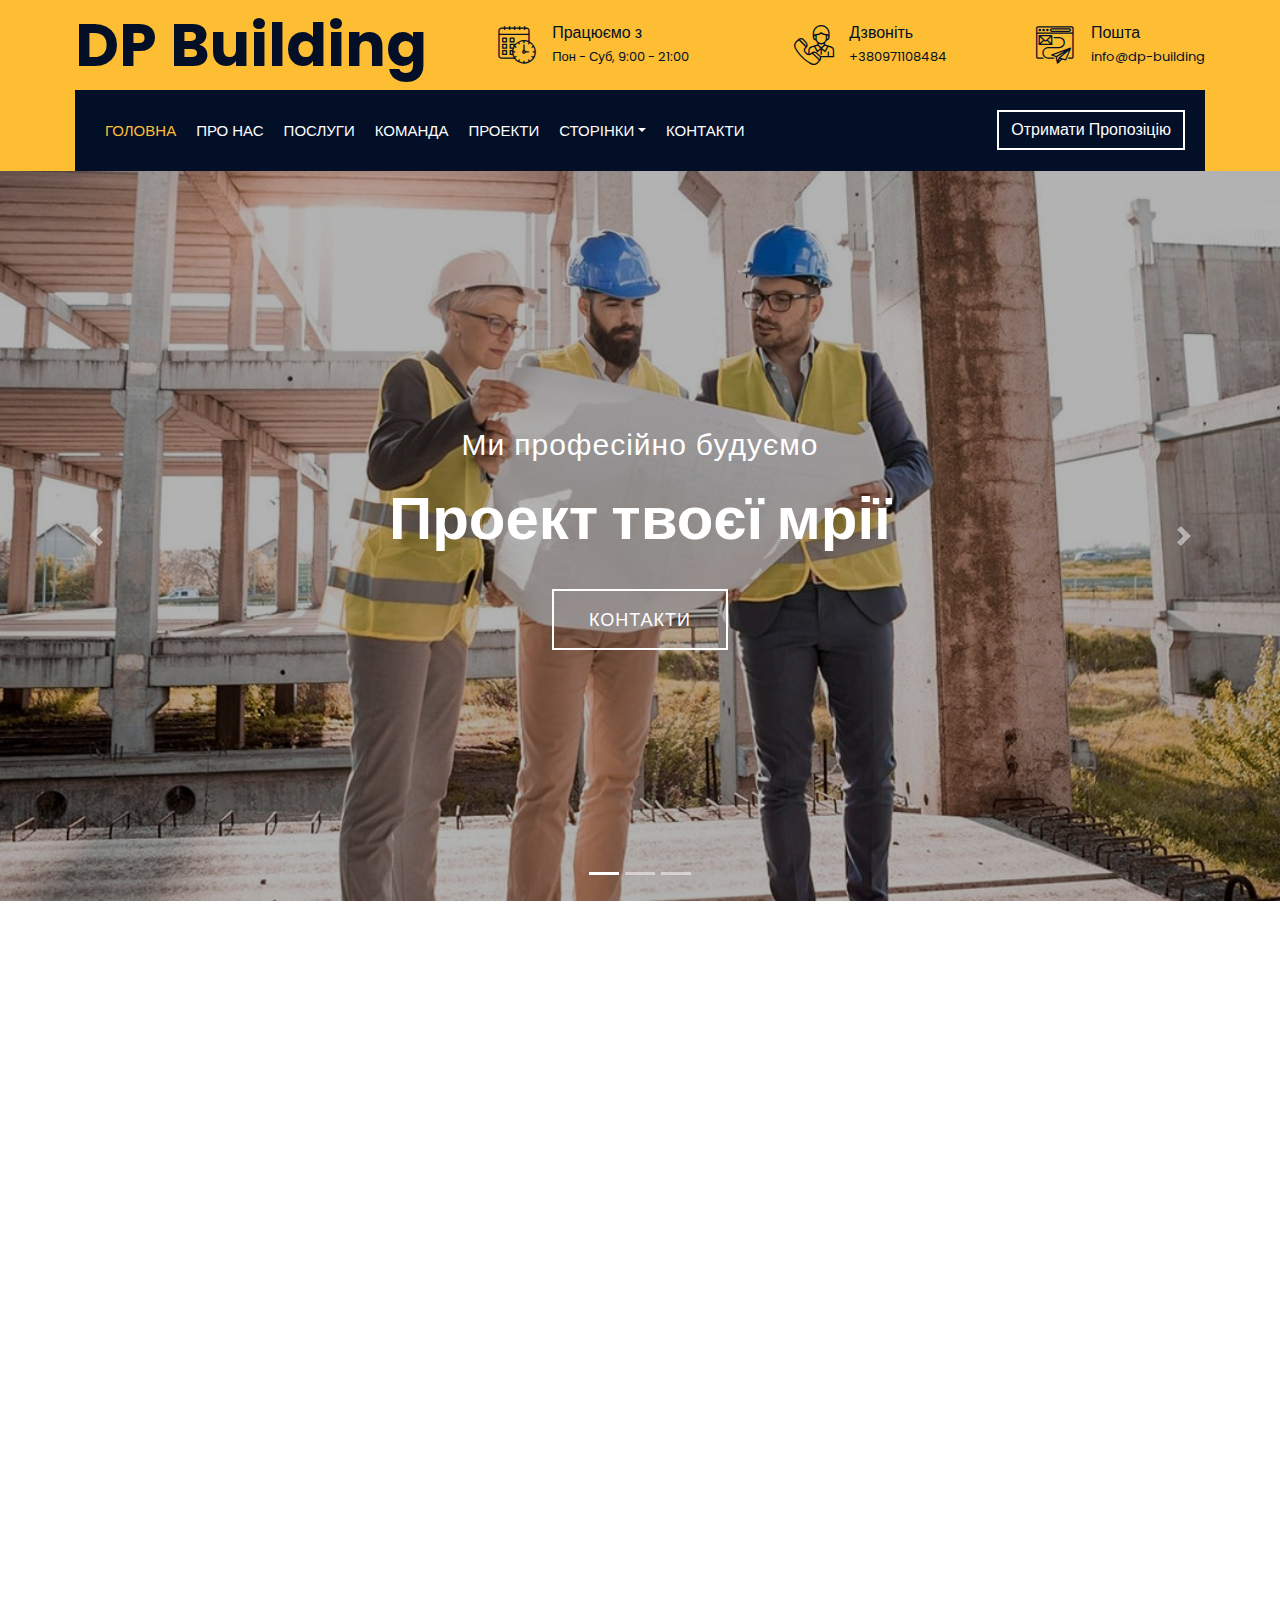
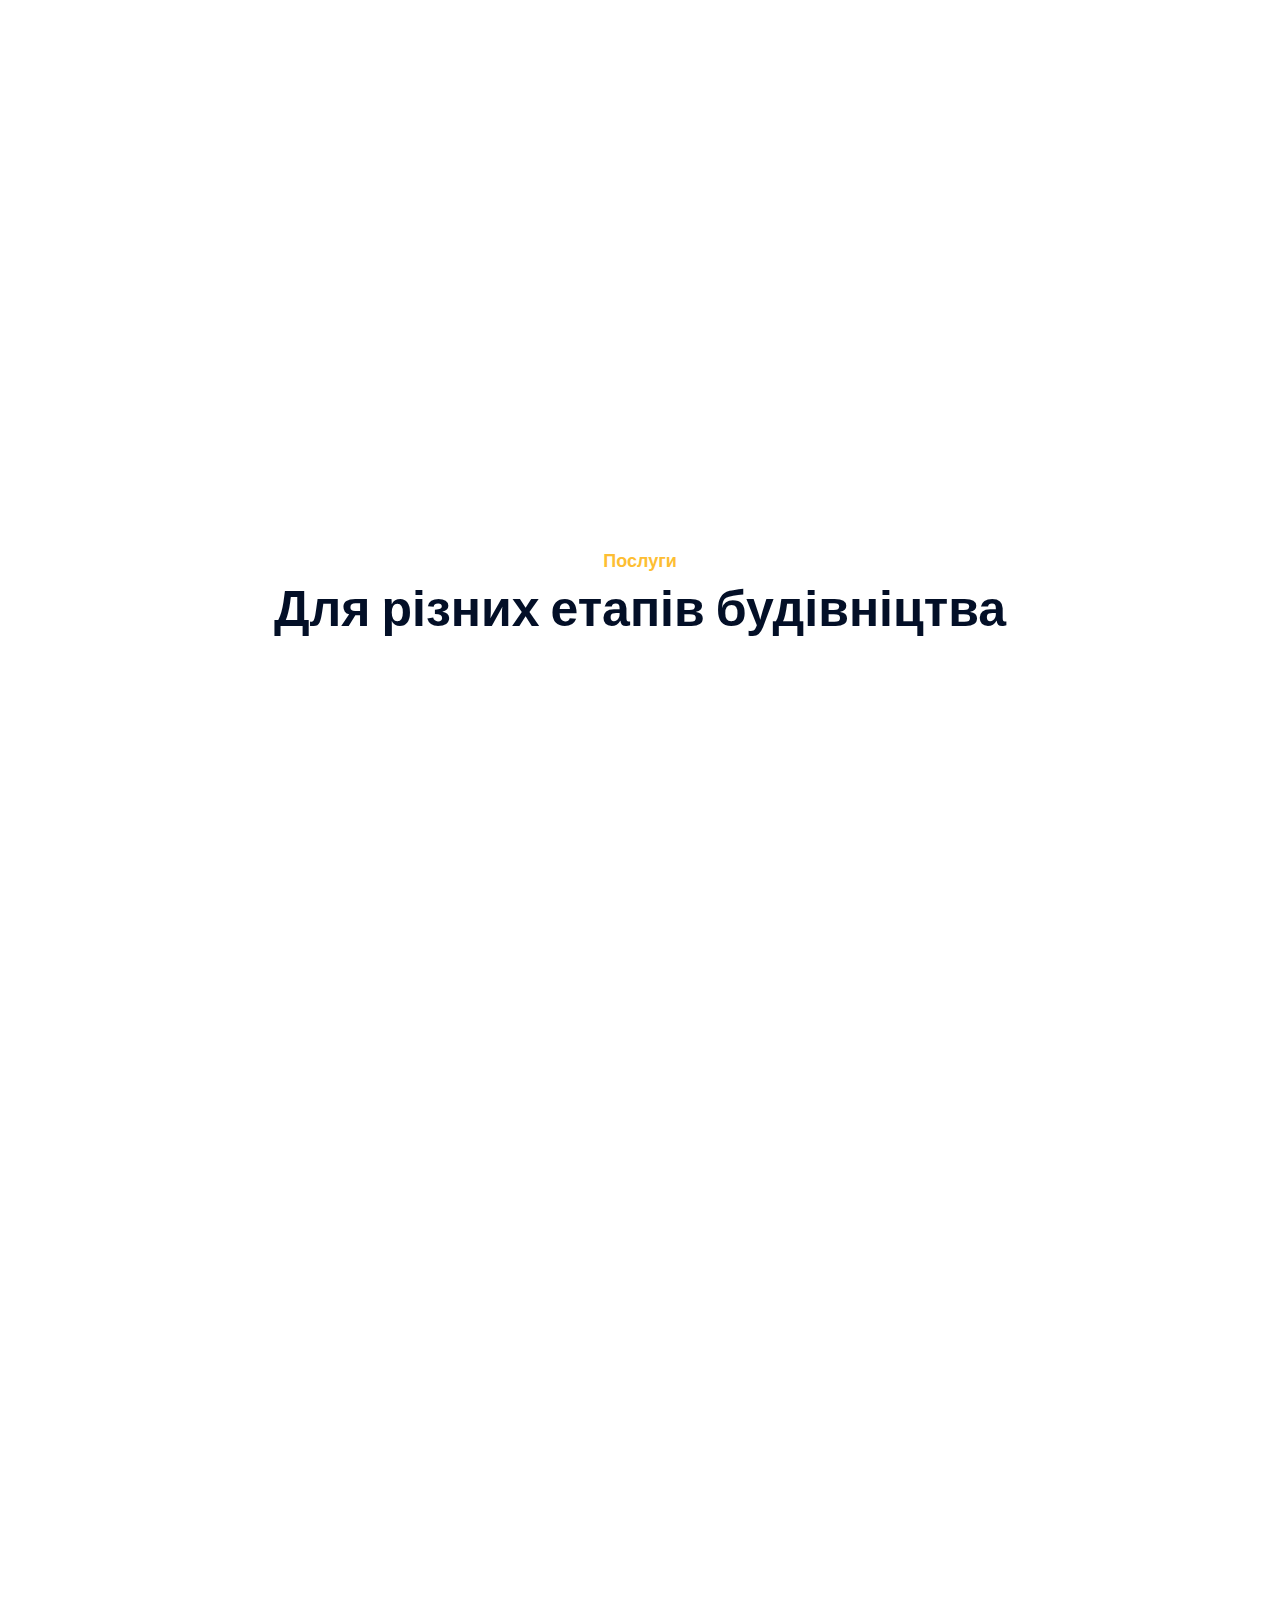
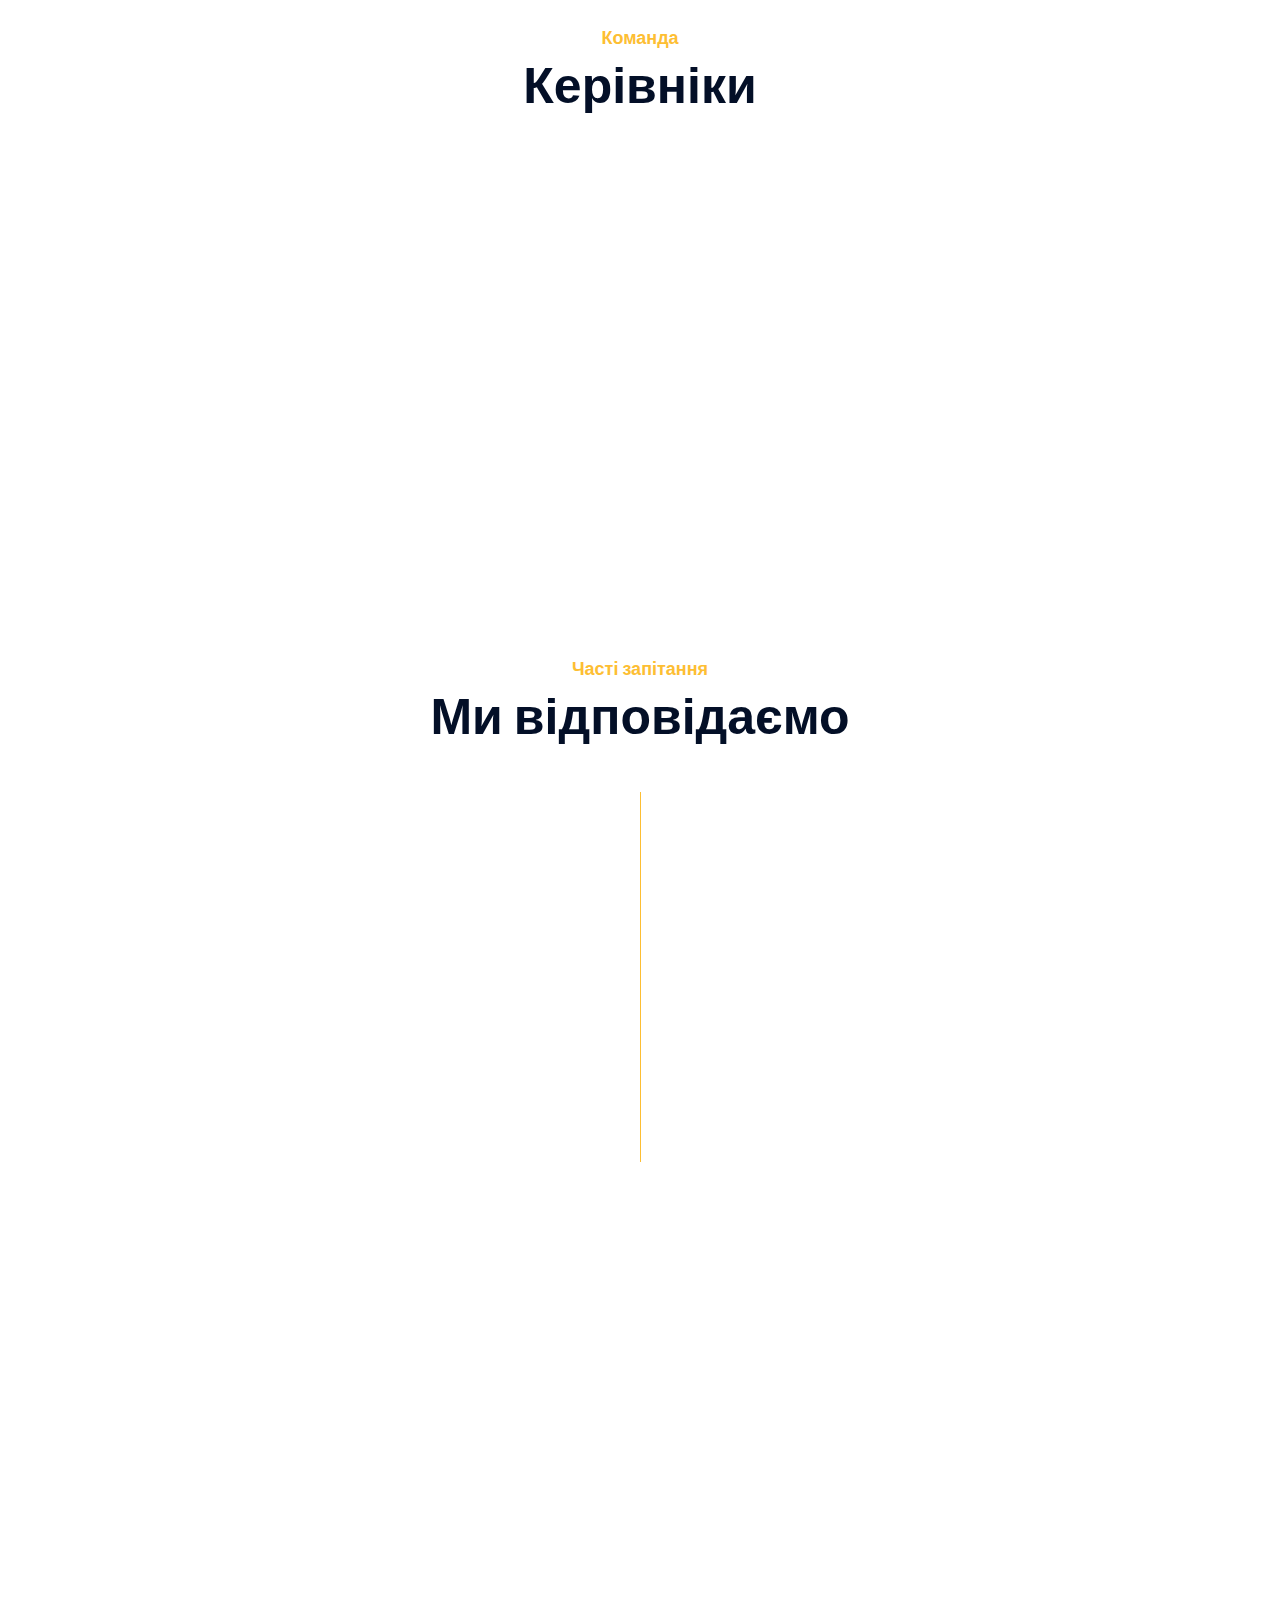
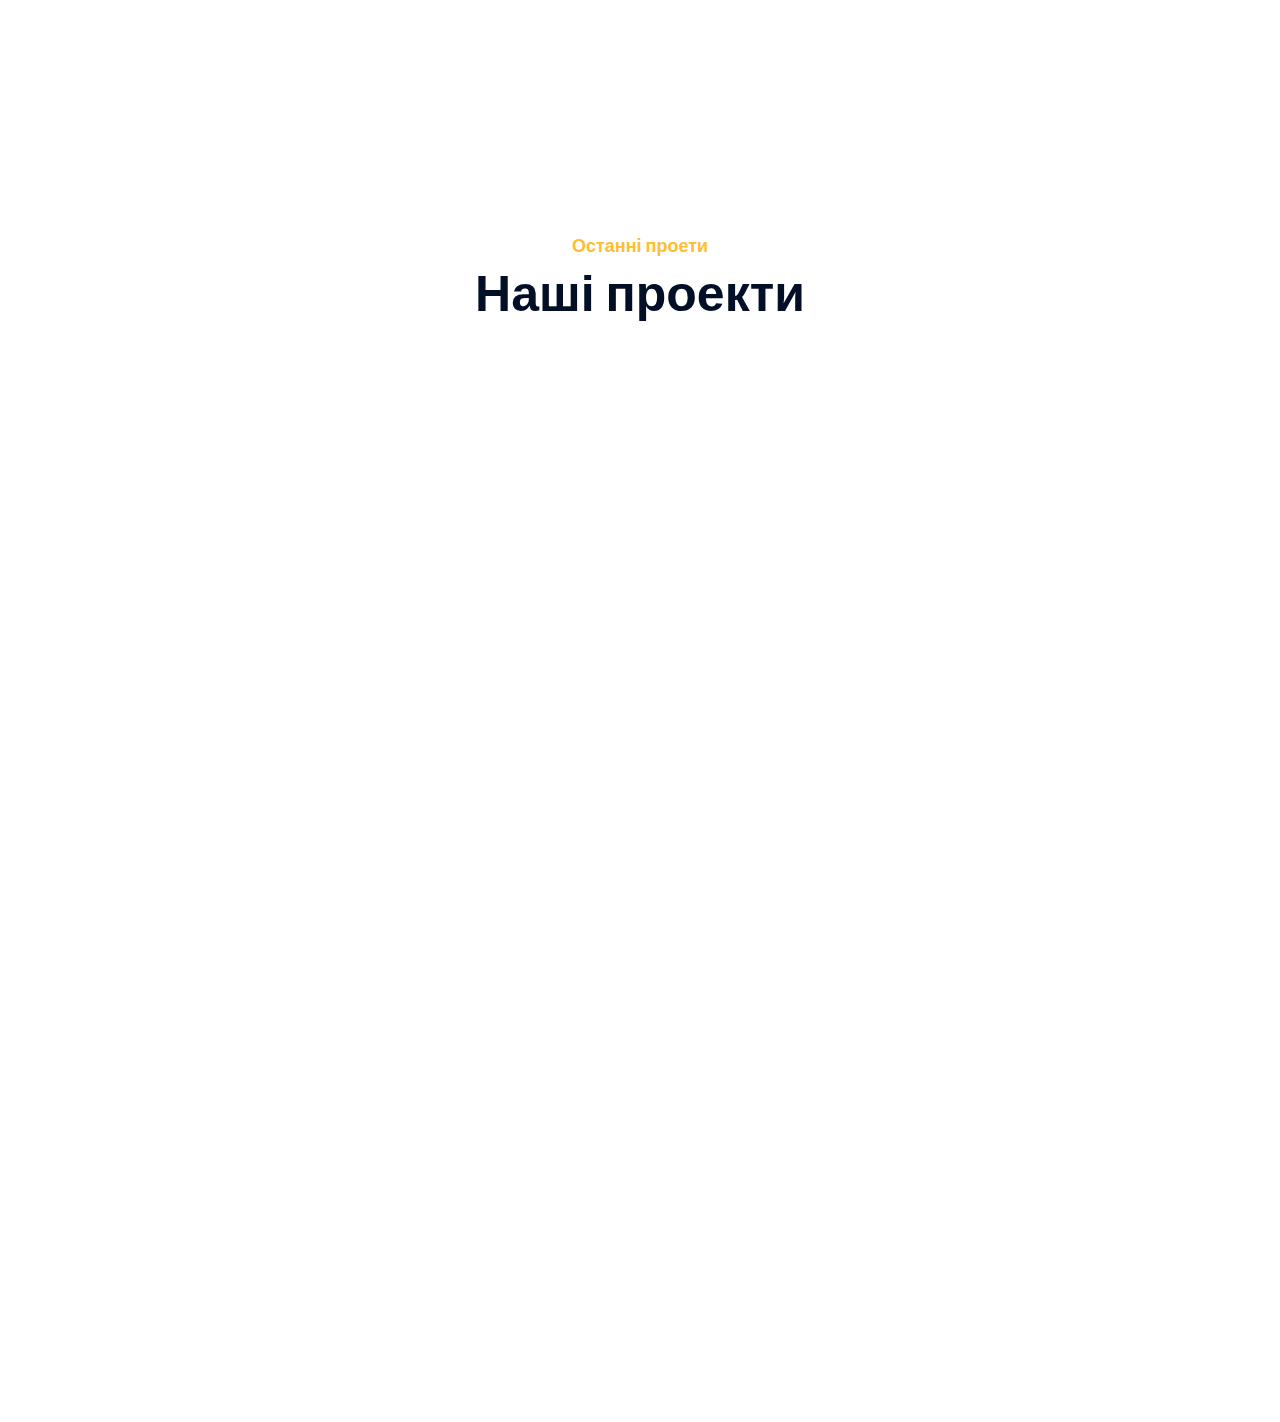
==== index.html @ b560c6d7 "Add files via upload" ====
<!DOCTYPE html>
<html lang="ru">
    <head>
        <meta charset="utf-8">
        <title>DP Building - будівельна компанія</title>
        <meta content="width=device-width, initial-scale=1.0" name="viewport">
        <meta content="Construction Company Website Template" name="keywords">
        <meta content="Construction Company Website Template" name="description">

        <!-- Favicon -->
        <link href="img/favicon.ico" rel="icon">

        <!-- Google Font -->
        <link href="https://fonts.googleapis.com/css2?family=Poppins:wght@100;200;300;400;500;600;700;800;900&display=swap" rel="stylesheet">

        <!-- CSS Libraries -->
        <link href="https://stackpath.bootstrapcdn.com/bootstrap/4.4.1/css/bootstrap.min.css" rel="stylesheet">
        <link href="https://cdnjs.cloudflare.com/ajax/libs/font-awesome/5.10.0/css/all.min.css" rel="stylesheet">
        <link href="lib/flaticon/font/flaticon.css" rel="stylesheet"> 
        <link href="lib/animate/animate.min.css" rel="stylesheet">
        <link href="lib/owlcarousel/assets/owl.carousel.min.css" rel="stylesheet">
        <link href="lib/lightbox/css/lightbox.min.css" rel="stylesheet">
        <link href="lib/slick/slick.css" rel="stylesheet">
        <link href="lib/slick/slick-theme.css" rel="stylesheet">

        <!-- Template Stylesheet -->
        <link href="css/style.css" rel="stylesheet">
    </head>

    <body>
        <div class="wrapper">
            <!-- Top Bar Start -->
            <div class="top-bar">
                <div class="container-fluid">
                    <div class="row align-items-center">
                        <div class="col-lg-4 col-md-12">
                            <div class="logo">
                                <a href="index.html">
                                    <h1>DP Building</h1>
                                    <!-- <img src="img/logo.jpg" alt="Logo"> -->
                                </a>
                            </div>
                        </div>
                        <div class="col-lg-8 col-md-7 d-none d-lg-block">
                            <div class="row">
                                <div class="col-4">
                                    <div class="top-bar-item">
                                        <div class="top-bar-icon">
                                            <i class="flaticon-calendar"></i>
                                        </div>
                                        <div class="top-bar-text">
                                            <h3>Працюємо з</h3>
                                            <p>Пон - Суб, 9:00 - 21:00</p>
                                        </div>
                                    </div>
                                </div>
                                <div class="col-4">
                                    <div class="top-bar-item">
                                        <div class="top-bar-icon">
                                            <i class="flaticon-call"></i>
                                        </div>
                                        <div class="top-bar-text">
                                            <h3>Дзвоніть</h3>
                                            <p>+380971108484</p>
                                        </div>
                                    </div>
                                </div>
                                <div class="col-4">
                                    <div class="top-bar-item">
                                        <div class="top-bar-icon">
                                            <i class="flaticon-send-mail"></i>
                                        </div>
                                        <div class="top-bar-text">
                                            <h3>Пошта</h3>
                                            <p>info@dp-building</p>
                                        </div>
                                    </div>
                                </div>
                            </div>
                        </div>
                    </div>
                </div>
            </div>
            <!-- Top Bar End -->

            <!-- Nav Bar Start -->
            <div class="nav-bar">
                <div class="container-fluid">
                    <nav class="navbar navbar-expand-lg bg-dark navbar-dark">
                        <a href="#" class="navbar-brand">MENU</a>
                        <button type="button" class="navbar-toggler" data-toggle="collapse" data-target="#navbarCollapse">
                            <span class="navbar-toggler-icon"></span>
                        </button>

                        <div class="collapse navbar-collapse justify-content-between" id="navbarCollapse">
                            <div class="navbar-nav mr-auto">
                                <a href="index.html" class="nav-item nav-link active">Головна</a>
                                <a href="about.html" class="nav-item nav-link">Про нас</a>
                                <a href="service.html" class="nav-item nav-link">Послуги</a>
                                <a href="team.html" class="nav-item nav-link">Команда</a>
                                <a href="portfolio.html" class="nav-item nav-link">Проекти</a>
                                <div class="nav-item dropdown">
                                    <a href="#" class="nav-link dropdown-toggle" data-toggle="dropdown">Сторінки</a>
                                    <div class="dropdown-menu">
                                        <a href="blog.html" class="dropdown-item">Блог Сторінка</a>
                                        <a href="single.html" class="dropdown-item">Сторінка окрема</a>
                                    </div>
                                </div>
                                <a href="contact.html" class="nav-item nav-link">Контакти</a>
                            </div>
                            <div class="ml-auto">
                                <a class="btn" href="#">Отримати Пропозіцію</a>
                            </div>
                        </div>
                    </nav>
                </div>
            </div>
            <!-- Nav Bar End -->


            <!-- Carousel Start -->
            <div id="carousel" class="carousel slide" data-ride="carousel">
                <ol class="carousel-indicators">
                    <li data-target="#carousel" data-slide-to="0" class="active"></li>
                    <li data-target="#carousel" data-slide-to="1"></li>
                    <li data-target="#carousel" data-slide-to="2"></li>
                </ol>
                <div class="carousel-inner">
                    <div class="carousel-item active">
                        <img src="img/carousel-1.jpg" alt="Carousel Image">
                        <div class="carousel-caption">
                            <p class="animated fadeInRight">Ми професійно будуємо</p>
                            <h1 class="animated fadeInLeft">Проект твоєї мрії</h1>
                            <a class="btn animated fadeInUp" href="index.html"> Контакти</a>
                        </div>
                    </div>

                    <div class="carousel-item">
                        <img src="img/carousel-2.jpg" alt="Carousel Image">
                        <div class="carousel-caption">
                            <p class="animated fadeInRight">Professional Builder</p>
                            <h1 class="animated fadeInLeft">DP Building</h1>
                            <a class="btn animated fadeInUp" href="index.html">Контакти</a>
                        </div>
                    </div>

                    <div class="carousel-item">
                        <img src="img/carousel-3.jpg" alt="Carousel Image">
                        <div class="carousel-caption">
                            <p class="animated fadeInRight">Нам довірілись</p>
                            <h1 class="animated fadeInLeft">Та живуть вже зараз</h1>
                            <a class="btn animated fadeInUp" href="index.html">Контакти</a>
                        </div>
                    </div>
                </div>

                <a class="carousel-control-prev" href="#carousel" role="button" data-slide="prev">
                    <span class="carousel-control-prev-icon" aria-hidden="true"></span>
                    <span class="sr-only">Назад</span>
                </a>
                <a class="carousel-control-next" href="#carousel" role="button" data-slide="next">
                    <span class="carousel-control-next-icon" aria-hidden="true"></span>
                    <span class="sr-only">Далі</span>
                </a>
            </div>
            <!-- Carousel End -->


            <!-- Feature Start-->
            <div class="feature wow fadeInUp" data-wow-delay="0.1s">
                <div class="container-fluid">
                    <div class="row align-items-center">
                        <div class="col-lg-4 col-md-12">
                            <div class="feature-item">
                                <div class="feature-icon">
                                    <i class="flaticon-worker"></i>
                                </div>
                                <div class="feature-text">
                                    <h3>Експерти проектують</h3>
                                    <p>Керівніки компанії мають вищу проектну освіту</p>
                                </div>
                            </div>
                        </div>
                        <div class="col-lg-4 col-md-12">
                            <div class="feature-item">
                                <div class="feature-icon">
                                    <i class="flaticon-building"></i>
                                </div>
                                <div class="feature-text">
                                    <h3>Профессіонали будують</h3>
                                    <p>Досвід будівельніків перевірений на наших власних будівніцтвах</p>
                                </div>
                            </div>
                        </div>
                        <div class="col-lg-4 col-md-12">
                            <div class="feature-item">
                                <div class="feature-icon">
                                    <i class="flaticon-call"></i>
                                </div>
                                <div class="feature-text">
                                    <h3>Ми маємо що показати</h3>
                                    <p>Ви можете на реальних проектах перевірити нашу роботу</p>
                                </div>
                            </div>
                        </div>
                    </div>
                </div>
            </div>
            <!-- Feature End-->


            <!-- About Start -->
            <div class="about wow fadeInUp" data-wow-delay="0.1s">
                <div class="container">
                    <div class="row align-items-center">
                        <div class="col-lg-5 col-md-6">
                            <div class="about-img">
                                <img src="img/about.jpg" alt="Image">
                            </div>
                        </div>
                        <div class="col-lg-7 col-md-6">
                            <div class="section-header text-left">
                                <p>DP Building</p>
                                <h2>10 років досвіду</h2>
                            </div>
                            <div class="about-text">
                                <p>
                                    Спочатку ми починали працювати проектантами при будівельних компаніях, але з часом ми змогли більше
                                </p>
                                <p>
                                   Ми вийшлі на рівень повного циклу в будивництві та оптимизували вартість квадратного метру в будівництві
                                </p>
                                <a class="btn" href="">Детальніше</a>
                            </div>
                        </div>
                    </div>
                </div>
            </div>
            <!-- About End -->


            <!-- Fact Start -->
            <div class="fact">
                <div class="container-fluid">
                    <div class="row counters">
                        <div class="col-md-6 fact-left wow slideInLeft">
                            <div class="row">
                                <div class="col-6">
                                    <div class="fact-icon">
                                        <i class="flaticon-worker"></i>
                                    </div>
                                    <div class="fact-text">
                                        <h2 data-toggle="counter-up">45</h2>
                                        <p>Експертів будівніцтва</p>
                                    </div>
                                </div>
                                <div class="col-6">
                                    <div class="fact-icon">
                                        <i class="flaticon-building"></i>
                                    </div>
                                    <div class="fact-text">
                                        <h2 data-toggle="counter-up">485</h2>
                                        <p>Клієнтів</p>
                                    </div>
                                </div>
                            </div>
                        </div>
                        <div class="col-md-6 fact-right wow slideInRight">
                            <div class="row">
                                <div class="col-6">
                                    <div class="fact-icon">
                                        <i class="flaticon-address"></i>
                                    </div>
                                    <div class="fact-text">
                                        <h2 data-toggle="counter-up">12</h2>
                                        <p>Закінчених проектів</p>
                                    </div>
                                </div>
                                <div class="col-6">
                                    <div class="fact-icon">
                                        <i class="flaticon-crane"></i>
                                    </div>
                                    <div class="fact-text">
                                        <h2 data-toggle="counter-up">3</h2>
                                        <p>Проекти в роботі</p>
                                    </div>
                                </div>
                            </div>
                        </div>
                    </div>
                </div>
            </div>
            <!-- Fact End -->


            <!-- Service Start -->
            <div class="service">
                <div class="container">
                    <div class="section-header text-center">
                        <p>Послуги</p>
                        <h2>Для різних етапів будівніцтва</h2>
                    </div>
                    <div class="row">
                        <div class="col-lg-4 col-md-6 wow fadeInUp" data-wow-delay="0.1s">
                            <div class="service-item">
                                <div class="service-img">
                                    <img src="img/service-1.jpg" alt="Image">
                                    <div class="service-overlay">
                                        <p>
                                            Краткий опіс послуги Краткий опіс послуги Краткий опіс послуги Краткий опіс послуги Краткий опіс послуги  Краткий опіс послуги 
                                        </p>
                                    </div>
                                </div>
                                <div class="service-text">
                                    <h3>Послуга 1</h3>
                                    <a class="btn" href="img/service-1.jpg" data-lightbox="service">+</a>
                                </div>
                            </div>
                        </div>
                        <div class="col-lg-4 col-md-6 wow fadeInUp" data-wow-delay="0.2s">
                            <div class="service-item">
                                <div class="service-img">
                                    <img src="img/service-2.jpg" alt="Image">
                                    <div class="service-overlay">
                                        <p>
                                            Краткий опіс послуги Краткий опіс послуги Краткий опіс послуги Краткий опіс послуги Краткий опіс послуги  Краткий опіс послуги 
                                        </p>
                                    </div>
                                </div>
                                <div class="service-text">
                                    <h3>Послуга 2</h3>
                                    <a class="btn" href="img/service-2.jpg" data-lightbox="service">+</a>
                                </div>
                            </div>
                        </div>
                        <div class="col-lg-4 col-md-6 wow fadeInUp" data-wow-delay="0.3s">
                            <div class="service-item">
                                <div class="service-img">
                                    <img src="img/service-3.jpg" alt="Image">
                                    <div class="service-overlay">
                                        <p>
                                            Краткий опіс послуги Краткий опіс послуги Краткий опіс послуги Краткий опіс послуги Краткий опіс послуги  Краткий опіс послуги 
                                        </p>
                                    </div>
                                </div>
                                <div class="service-text">
                                    <h3>Послуга 3</h3>
                                    <a class="btn" href="img/service-3.jpg" data-lightbox="service">+</a>
                                </div>
                            </div>
                        </div>
                        <div class="col-lg-4 col-md-6 wow fadeInUp" data-wow-delay="0.4s">
                            <div class="service-item">
                                <div class="service-img">
                                    <img src="img/service-4.jpg" alt="Image">
                                    <div class="service-overlay">
                                        <p>
                                            Краткий опіс послуги Краткий опіс послуги Краткий опіс послуги Краткий опіс послуги Краткий опіс послуги  Краткий опіс послуги 
                                        </p>
                                    </div>
                                </div>
                                <div class="service-text">
                                    <h3>Псолуга Н</h3>
                                    <a class="btn" href="img/service-4.jpg" data-lightbox="service">+</a>
                                </div>
                            </div>
                        </div>
                        <div class="col-lg-4 col-md-6 wow fadeInUp" data-wow-delay="0.5s">
                            <div class="service-item">
                                <div class="service-img">
                                    <img src="img/service-5.jpg" alt="Image">
                                    <div class="service-overlay">
                                        <p>
                                            Краткий опіс послуги Краткий опіс послуги Краткий опіс послуги Краткий опіс послуги Краткий опіс послуги  Краткий опіс послуги 
                                        </p>
                                    </div>
                                </div>
                                <div class="service-text">
                                    <h3>Послуга піе</h3>
                                    <a class="btn" href="img/service-5.jpg" data-lightbox="service">+</a>
                                </div>
                            </div>
                        </div>
                        <div class="col-lg-4 col-md-6 wow fadeInUp" data-wow-delay="0.6s">
                            <div class="service-item">
                                <div class="service-img">
                                    <img src="img/service-6.jpg" alt="Image">
                                    <div class="service-overlay">
                                        <p>
                                            Краткий опіс послуги Краткий опіс послуги Краткий опіс послуги Краткий опіс послуги Краткий опіс послуги  Краткий опіс послуги 
                                        </p>
                                    </div>
                                </div>
                                <div class="service-text">
                                    <h3>Послуга меме</h3>
                                    <a class="btn" href="img/service-6.jpg" data-lightbox="service">+</a>
                                </div>
                            </div>
                        </div>
                    </div>
                </div>
            </div>
            <!-- Service End -->


            <!-- Video Start
            <div class="video wow fadeIn" data-wow-delay="0.1s">
                <div class="container">
                    <button type="button" class="btn-play" data-toggle="modal" data-src="https://www.youtube.com/embed/DWRcNpR6Kdc" data-target="#videoModal">
                        <span></span>
                    </button>
                </div>
            </div>
            
            <div class="modal fade" id="videoModal" tabindex="-1" role="dialog" aria-labelledby="exampleModalLabel" aria-hidden="true">
                <div class="modal-dialog" role="document">
                    <div class="modal-content">
                        <div class="modal-body">
                            <button type="button" class="close" data-dismiss="modal" aria-label="Close">
                                <span aria-hidden="true">&times;</span>
                            </button>        
                            
                            <div class="embed-responsive embed-responsive-16by9">
                                <iframe class="embed-responsive-item" src="" id="video"  allowscriptaccess="always" allow="autoplay"></iframe>
                            </div>
                        </div>
                    </div>
                </div>
            </div>
            Video End -->


            <!-- Team Start -->
            <div class="team">
                <div class="container">
                    <div class="section-header text-center">
                        <p>Команда</p>
                        <h2>Керівніки</h2>
                    </div>
                    <div class="row">
                        <div class="col-lg-3 col-md-6 wow fadeInUp" data-wow-delay="0.1s">
                            <div class="team-item">
                                <div class="team-img">
                                    <img src="img/team-1.jpg" alt="Team Image">
                                </div>
                                <div class="team-text">
                                    <h2>Сергій Стріла</h2>
                                    <p>Сепербосс</p>
                                </div>
                                <div class="team-social">
                                    <a class="social-tw" href=""><i class="fab fa-twitter"></i></a>
                                    <a class="social-fb" href=""><i class="fab fa-facebook-f"></i></a>
                                    <a class="social-li" href=""><i class="fab fa-linkedin-in"></i></a>
                                    <a class="social-in" href=""><i class="fab fa-instagram"></i></a>
                                </div>
                            </div>
                        </div>
                        <div class="col-lg-3 col-md-6 wow fadeInUp" data-wow-delay="0.2s">
                            <div class="team-item">
                                <div class="team-img">
                                    <img src="img/team-2.jpg" alt="Team Image">
                                </div>
                                <div class="team-text">
                                    <h2>Ігорь Ракета</h2>
                                    <p>Проектування</p>
                                </div>
                                <div class="team-social">
                                    <a class="social-tw" href=""><i class="fab fa-twitter"></i></a>
                                    <a class="social-fb" href=""><i class="fab fa-facebook-f"></i></a>
                                    <a class="social-li" href=""><i class="fab fa-linkedin-in"></i></a>
                                    <a class="social-in" href=""><i class="fab fa-instagram"></i></a>
                                </div>
                            </div>
                        </div>
                        <div class="col-lg-3 col-md-6 wow fadeInUp" data-wow-delay="0.3s">
                            <div class="team-item">
                                <div class="team-img">
                                    <img src="img/team-3.jpg" alt="Team Image">
                                </div>
                                <div class="team-text">
                                    <h2>Саня Пуля</h2>
                                    <p>Снабжение</p>
                                </div>
                                <div class="team-social">
                                    <a class="social-tw" href=""><i class="fab fa-twitter"></i></a>
                                    <a class="social-fb" href=""><i class="fab fa-facebook-f"></i></a>
                                    <a class="social-li" href=""><i class="fab fa-linkedin-in"></i></a>
                                    <a class="social-in" href=""><i class="fab fa-instagram"></i></a>
                                </div>
                            </div>
                        </div>
                        <div class="col-lg-3 col-md-6 wow fadeInUp" data-wow-delay="0.4s">
                            <div class="team-item">
                                <div class="team-img">
                                    <img src="img/team-4.jpg" alt="Team Image">
                                </div>
                                <div class="team-text">
                                    <h2>Вася Зашібісь</h2>
                                    <p>Комерция</p>
                                </div>
                                <div class="team-social">
                                    <a class="social-tw" href=""><i class="fab fa-twitter"></i></a>
                                    <a class="social-fb" href=""><i class="fab fa-facebook-f"></i></a>
                                    <a class="social-li" href=""><i class="fab fa-linkedin-in"></i></a>
                                    <a class="social-in" href=""><i class="fab fa-instagram"></i></a>
                                </div>
                            </div>
                        </div>
                    </div>
                </div>
            </div>
            <!-- Team End -->
            

            <!-- FAQs Start -->
            <div class="faqs">
                <div class="container">
                    <div class="section-header text-center">
                        <p>Часті запітання</p>
                        <h2>Ми відповідаємо</h2>
                    </div>
                    <div class="row">
                        <div class="col-md-6">
                            <div id="accordion-1">
                                <div class="card wow fadeInLeft" data-wow-delay="0.1s">
                                    <div class="card-header">
                                        <a class="card-link collapsed" data-toggle="collapse" href="#collapseOne">
                                            Ваша будівля вітрімує ракети?
                                        </a>
                                    </div>
                                    <div id="collapseOne" class="collapse" data-parent="#accordion-1">
                                        <div class="card-body">
                                            Так, навіть посріл в голову вітрімае наша будивля
                                        </div>
                                    </div>
                                </div>
                                <div class="card wow fadeInLeft" data-wow-delay="0.2s">
                                    <div class="card-header">
                                        <a class="card-link collapsed" data-toggle="collapse" href="#collapseTwo">
                                            А постріл ракетою
                                        </a>
                                    </div>
                                    <div id="collapseTwo" class="collapse" data-parent="#accordion-1">
                                        <div class="card-body">
                                            Так, якщо потрибно то ві можете взяти та самі це перевіріті але дайте спочатку гроші
                                        </div>
                                    </div>
                                </div>
                                <div class="card wow fadeInLeft" data-wow-delay="0.3s">
                                    <div class="card-header">
                                        <a class="card-link collapsed" data-toggle="collapse" href="#collapseThree">
                                            А шо, гроші до пострилу?
                                        </a>
                                    </div>
                                    <div id="collapseThree" class="collapse" data-parent="#accordion-1">
                                        <div class="card-body">
                                            Так, бо писля пострілу ви захочете заплатіті ще більше
                                        </div>
                                    </div>
                                </div>
                                <div class="card wow fadeInLeft" data-wow-delay="0.4s">
                                    <div class="card-header">
                                        <a class="card-link collapsed" data-toggle="collapse" href="#collapseFour">
                                            А що, ціні не фіксовани?
                                        </a>
                                    </div>
                                    <div id="collapseFour" class="collapse" data-parent="#accordion-1">
                                        <div class="card-body">
                                            Для людей що пітають про ракети ціни плавучі як крейсер Москва
                                        </div>
                                    </div>
                                </div>
                                <div class="card wow fadeInLeft" data-wow-delay="0.5s">
                                    <div class="card-header">
                                        <a class="card-link collapsed" data-toggle="collapse" href="#collapseFive">
                                            То вин затонув?
                                        </a>
                                    </div>
                                    <div id="collapseFive" class="collapse" data-parent="#accordion-1">
                                        <div class="card-body">
                                            Так, а там було багато хто дав передоплату
                                        </div>
                                    </div>
                                </div>
                            </div>
                        </div>
                        <div class="col-md-6">
                            <div id="accordion-2">
                                <div class="card wow fadeInRight" data-wow-delay="0.1s">
                                    <div class="card-header">
                                        <a class="card-link collapsed" data-toggle="collapse" href="#collapseSix">
                                            ви її повернете?
                                        </a>
                                    </div>
                                    <div id="collapseSix" class="collapse" data-parent="#accordion-2">
                                        <div class="card-body">
                                            пишлі воні в дупу
                                        </div>
                                    </div>
                                </div>
                                <div class="card wow fadeInRight" data-wow-delay="0.2s">
                                    <div class="card-header">
                                        <a class="card-link collapsed" data-toggle="collapse" href="#collapseSeven">
                                            та невже ви забларі вси клшті?
                                        </a>
                                    </div>
                                    <div id="collapseSeven" class="collapse" data-parent="#accordion-2">
                                        <div class="card-body">
                                            так але мі обовязково виддамо
                                        </div>
                                    </div>
                                </div>
                                <div class="card wow fadeInRight" data-wow-delay="0.3s">
                                    <div class="card-header">
                                        <a class="card-link collapsed" data-toggle="collapse" href="#collapseEight">
                                            точно?
                                        </a>
                                    </div>
                                    <div id="collapseEight" class="collapse" data-parent="#accordion-2">
                                        <div class="card-body">
                                            не вариант нам не довиряті
                                        </div>
                                    </div>
                                </div>
                                <div class="card wow fadeInRight" data-wow-delay="0.4s">
                                    <div class="card-header">
                                        <a class="card-link collapsed" data-toggle="collapse" href="#collapseNine">
                                            зрозумв?
                                        </a>
                                    </div>
                                    <div id="collapseNine" class="collapse" data-parent="#accordion-2">
                                        <div class="card-body">
                                            вібачте ви будеке купаваті
                                        </div>
                                    </div>
                                </div>
                                <div class="card wow fadeInRight" data-wow-delay="0.5s">
                                    <div class="card-header">
                                        <a class="card-link collapsed" data-toggle="collapse" href="#collapseTen">
                                            так?
                                        </a>
                                    </div>
                                    <div id="collapseTen" class="collapse" data-parent="#accordion-2">
                                        <div class="card-body">
                                            так так так
                                        </div>
                                    </div>
                                </div>
                            </div>
                        </div>
                    </div>
                </div>
            </div>
            <!-- FAQs End -->


            <!-- Testimonial Start -->
            <div class="testimonial wow fadeIn" data-wow-delay="0.1s">
                <div class="container">
                    <div class="row">
                        <div class="col-12">
                            <div class="testimonial-slider-nav">
                                <div class="slider-nav"><img src="img/testimonial-1.jpg" alt="Testimonial"></div>
                                <div class="slider-nav"><img src="img/testimonial-2.jpg" alt="Testimonial"></div>
                                <div class="slider-nav"><img src="img/testimonial-3.jpg" alt="Testimonial"></div>
                                <div class="slider-nav"><img src="img/testimonial-4.jpg" alt="Testimonial"></div>
                                <div class="slider-nav"><img src="img/testimonial-1.jpg" alt="Testimonial"></div>
                                <div class="slider-nav"><img src="img/testimonial-2.jpg" alt="Testimonial"></div>
                                <div class="slider-nav"><img src="img/testimonial-3.jpg" alt="Testimonial"></div>
                                <div class="slider-nav"><img src="img/testimonial-4.jpg" alt="Testimonial"></div>
                            </div>
                        </div>
                    </div>
                    <div class="row">
                        <div class="col-12">
                            <div class="testimonial-slider">
                                <div class="slider-item">
                                    <h3>ЖК Сагайдачний</h3>
                                    <h4>покупець</h4>
                                    <p>Я вибрав квартиру з найвищою якістю за свої кошти</p>
                                </div>
                                <div class="slider-item">
                                    <h3>ЖК Сагайдачний</h3>
                                    <h4>покупець</h4>
                                    <p>Я вибрав квартиру з найвищою якістю за свої кошти</p>
                                </div>
                                <div class="slider-item">
                                    <h3>ЖК Сагайдачний</h3>
                                    <h4>покупець</h4>
                                    <p>Я вибрав квартиру з найвищою якістю за свої кошти</p>
                                </div>
                                <div class="slider-item">
                                    <h3>ЖК Сагайдачний</h3>
                                    <h4>покупець</h4>
                                    <p>Я вибрав квартиру з найвищою якістю за свої кошти</p>
                                </div>
                                <div class="slider-item">
                                    <h3>ЖК Сагайдачний</h3>
                                    <h4>покупець</h4>
                                    <p>Я вибрав квартиру з найвищою якістю за свої кошти</p>
                                </div>
                                
                            </div>
                        </div>
                    </div>
                </div>
            </div>
            <!-- Testimonial End -->


            <!-- Blog Start -->
            <div class="blog">
                <div class="container">
                    <div class="section-header text-center">
                        <p>Останні проети</p>
                        <h2>Наші проекти</h2>
                    </div>
                    <div class="row">
                        <div class="col-lg-4 col-md-6 wow fadeInUp" data-wow-delay="0.2s">
                            <div class="blog-item">
                                <div class="blog-img">
                                    <img src="img/blog-1.jpg" alt="Image">
                                </div>
                                <div class="blog-title">
                                    <h3>Lorem ipsum dolor sit</h3>
                                    <a class="btn" href="">+</a>
                                </div>
                                <div class="blog-meta">
                                    <p>By<a href="">Admin</a></p>
                                    <p>In<a href="">Construction</a></p>
                                </div>
                                <div class="blog-text">
                                    <p>
                                        Lorem ipsum dolor sit amet elit. Phasellus nec pretium mi. Curabitur facilisis ornare velit non vulputate. Aliquam metus tortor
                                    </p>
                                </div>
                            </div>
                        </div>
                        <div class="col-lg-4 col-md-6 wow fadeInUp">
                            <div class="blog-item">
                                <div class="blog-img">
                                    <img src="img/blog-2.jpg" alt="Image">
                                </div>
                                <div class="blog-title">
                                    <h3>Lorem ipsum dolor sit</h3>
                                    <a class="btn" href="">+</a>
                                </div>
                                <div class="blog-meta">
                                    <p>By<a href="">Admin</a></p>
                                    <p>In<a href="">Construction</a></p>
                                </div>
                                <div class="blog-text">
                                    <p>
                                        Lorem ipsum dolor sit amet elit. Phasellus nec pretium mi. Curabitur facilisis ornare velit non vulputate. Aliquam metus tortor
                                    </p>
                                </div>
                            </div>
                        </div>
                        <div class="col-lg-4 col-md-6 wow fadeInUp" data-wow-delay="0.2s">
                            <div class="blog-item">
                                <div class="blog-img">
                                    <img src="img/blog-3.jpg" alt="Image">
                                </div>
                                <div class="blog-title">
                                    <h3>Lorem ipsum dolor sit</h3>
                                    <a class="btn" href="">+</a>
                                </div>
                                <div class="blog-meta">
                                    <p>By<a href="">Admin</a></p>
                                    <p>In<a href="">Construction</a></p>
                                </div>
                                <div class="blog-text">
                                    <p>
                                        Lorem ipsum dolor sit amet elit. Phasellus nec pretium mi. Curabitur facilisis ornare velit non vulputate. Aliquam metus tortor
                                    </p>
                                </div>
                            </div>
                        </div>
                    </div>
                </div>
            </div>
            <!-- Blog End -->


            <!-- Footer Start -->
            <div class="footer wow fadeIn" data-wow-delay="0.3s">
                <div class="container">
                    <div class="row">
                        <div class="col-md-6 col-lg-3">
                            <div class="footer-contact">
                                <h2>Office Contact</h2>
                                <p><i class="fa fa-map-marker-alt"></i>123 Street, New York, USA</p>
                                <p><i class="fa fa-phone-alt"></i>+012 345 67890</p>
                                <p><i class="fa fa-envelope"></i>info@example.com</p>
                                <div class="footer-social">
                                    <a href=""><i class="fab fa-twitter"></i></a>
                                    <a href=""><i class="fab fa-facebook-f"></i></a>
                                    <a href=""><i class="fab fa-youtube"></i></a>
                                    <a href=""><i class="fab fa-instagram"></i></a>
                                    <a href=""><i class="fab fa-linkedin-in"></i></a>
                                </div>
                            </div>
                        </div>
                        <div class="col-md-6 col-lg-3">
                            <div class="footer-link">
                                <h2>Services Areas</h2>
                                <a href="">Building Construction</a>
                                <a href="">House Renovation</a>
                                <a href="">Architecture Design</a>
                                <a href="">Interior Design</a>
                                <a href="">Painting</a>
                            </div>
                        </div>
                        <div class="col-md-6 col-lg-3">
                            <div class="footer-link">
                                <h2>Useful Pages</h2>
                                <a href="">About Us</a>
                                <a href="">Contact Us</a>
                                <a href="">Our Team</a>
                                <a href="">Projects</a>
                                <a href="">Testimonial</a>
                            </div>
                        </div>
                        <div class="col-md-6 col-lg-3">
                            <div class="newsletter">
                                <h2>Newsletter</h2>
                                <p>
                                    Lorem ipsum dolor sit amet elit. Phasellus nec pretium mi. Curabitur facilisis ornare velit non vulpu
                                </p>
                                <div class="form">
                                    <input class="form-control" placeholder="Email here">
                                    <button class="btn">Submit</button>
                                </div>
                            </div>
                        </div>
                    </div>
                </div>
                <div class="container footer-menu">
                    <div class="f-menu">
                        <a href="">Terms of use</a>
                        <a href="">Privacy policy</a>
                        <a href="">Cookies</a>
                        <a href="">Help</a>
                        <a href="">FQAs</a>
                    </div>
                </div>
                <div class="container copyright">
                    <div class="row">
                        <div class="col-md-6">
                            <p>&copy; <a href="#">DP Building</a>, All Right Reserved.</p>
                        </div>
                        <div class="col-md-6">
                            <p>Підтрімка<a href="index.html"> KWSite</a></p>
                        </div>
                    </div>
                </div>
            </div>
            <!-- Footer End -->

            <a href="#" class="back-to-top"><i class="fa fa-chevron-up"></i></a>
        </div>

        <!-- JavaScript Libraries -->
        <script src="https://code.jquery.com/jquery-3.4.1.min.js"></script>
        <script src="https://stackpath.bootstrapcdn.com/bootstrap/4.4.1/js/bootstrap.bundle.min.js"></script>
        <script src="lib/easing/easing.min.js"></script>
        <script src="lib/wow/wow.min.js"></script>
        <script src="lib/owlcarousel/owl.carousel.min.js"></script>
        <script src="lib/isotope/isotope.pkgd.min.js"></script>
        <script src="lib/lightbox/js/lightbox.min.js"></script>
        <script src="lib/waypoints/waypoints.min.js"></script>
        <script src="lib/counterup/counterup.min.js"></script>
        <script src="lib/slick/slick.min.js"></script>

        <!-- Template Javascript -->
        <script src="js/main.js"></script>
    </body>
</html>
---- lib/flaticon/font/flaticon.css ----
/*
  	Flaticon icon font: Flaticon
  	Creation date: 23/08/2020 07:24
  	*/

@font-face {
  font-family: "Flaticon";
  src: url("./Flaticon.eot");
  src: url("./Flaticon.eot?#iefix") format("embedded-opentype"),
       url("./Flaticon.woff2") format("woff2"),
       url("./Flaticon.woff") format("woff"),
       url("./Flaticon.ttf") format("truetype"),
       url("./Flaticon.svg#Flaticon") format("svg");
  font-weight: normal;
  font-style: normal;
}

@media screen and (-webkit-min-device-pixel-ratio:0) {
  @font-face {
    font-family: "Flaticon";
    src: url("./Flaticon.svg#Flaticon") format("svg");
  }
}

[class^="flaticon-"]:before, [class*=" flaticon-"]:before,
[class^="flaticon-"]:after, [class*=" flaticon-"]:after {   
  font-family: Flaticon;
        font-size: 20px;
font-style: normal;
margin-left: 20px;
}

.flaticon-concrete:before { content: "\f100"; }
.flaticon-worker:before { content: "\f101"; }
.flaticon-measure:before { content: "\f102"; }
.flaticon-building:before { content: "\f103"; }
.flaticon-brush:before { content: "\f104"; }
.flaticon-crane:before { content: "\f105"; }
.flaticon-call:before { content: "\f106"; }
.flaticon-calendar:before { content: "\f107"; }
.flaticon-send-mail:before { content: "\f108"; }
.flaticon-address:before { content: "\f109"; }
---- css/style.css ----
/*******************************/
/********* General CSS *********/
/*******************************/
body {
    color: #666666;
    background: #dddddd;
    font-family: 'Poppins', sans-serif;
    font-weight: 400;
}

h1,
h2, 
h3, 
h4,
h5, 
h6 {
    color: #030f27;
}

a {
    color: #666666;
    transition: .3s;
}

a:hover,
a:active,
a:focus {
    color: #fdbe33;
    outline: none;
    text-decoration: none;
}

.btn:focus {
    box-shadow: none;
}

.wrapper {
    position: relative;
    width: 100%;
    max-width: 1366px;
    margin: 0 auto;
    background: #ffffff;
}

.back-to-top {
    position: fixed;
    display: none;
    background: #fdbe33;
    color: #121518;
    width: 44px;
    height: 44px;
    text-align: center;
    line-height: 1;
    font-size: 22px;
    right: 15px;
    bottom: 15px;
    transition: background 0.5s;
    z-index: 9;
}

.back-to-top:hover {
    color: #fdbe33;
    background: #121518;
}

.back-to-top i {
    padding-top: 10px;
}

.btn {
    transition: .3s;
}


/**********************************/
/********** Top Bar CSS ***********/
/**********************************/
.top-bar {
    position: relative;
    height: 90px;
    background: #fdbe33;
}

.top-bar .logo {
    padding: 15px 0;
    text-align: left;
    overflow: hidden;
}

.top-bar .logo h1 {
    margin: 0;
    color: #030f27;
    font-size: 60px;
    line-height: 60px;
    font-weight: 700;
}

.top-bar .logo img {
    max-width: 100%;
    max-height: 60px;
}

.top-bar .top-bar-item {
    display: flex;
    align-items: center;
    justify-content: flex-end;
}

.top-bar .top-bar-icon {
    width: 40px;
    display: flex;
    align-items: center;
    justify-content: center;
}

.top-bar .top-bar-icon [class^="flaticon-"]::before {
    margin: 0;
    color: #030f27;
    font-size: 40px;
}

.top-bar .top-bar-text {
    padding-left: 15px;
}

.top-bar .top-bar-text h3 {
    margin: 0 0 5px 0;
    color: #030f27;
    font-size: 16px;
    font-weight: 400;
}

.top-bar .top-bar-text p {
    margin: 0;
    color: #030f27;
    font-size: 13px;
    font-weight: 400;
}

@media (min-width: 992px) {
    .top-bar {
        padding: 0 60px;
    }
}

@media (max-width: 991.98px) {
    .top-bar .logo {
        text-align: center;
    }
}


/**********************************/
/*********** Nav Bar CSS **********/
/**********************************/
.nav-bar {
    position: relative;
    background: #fdbe33;
    transition: .3s;
}

.nav-bar .container-fluid {
    padding: 0;
}

.nav-bar.nav-sticky {
    position: fixed;
    top: 0;
    width: 100%;
    max-width: 1366px;
    box-shadow: 0 2px 5px rgba(0, 0, 0, .3);
    z-index: 999;
}

.nav-bar .navbar {
    height: 100%;
    background: #030f27 !important;
}

.navbar-dark .navbar-nav .nav-link,
.navbar-dark .navbar-nav .nav-link:focus,
.navbar-dark .navbar-nav .nav-link:hover,
.navbar-dark .navbar-nav .nav-link.active {
    padding: 10px 10px 8px 10px;
    color: #ffffff;
}

.navbar-dark .navbar-nav .nav-link:hover,
.navbar-dark .navbar-nav .nav-link.active {
    color: #fdbe33;
    transition: none;
}

.nav-bar .dropdown-menu {
    margin-top: 0;
    border: 0;
    border-radius: 0;
    background: #f8f9fa;
}

.nav-bar .btn {
    color: #ffffff;
    border: 2px solid #ffffff;
    border-radius: 0;
}

.nav-bar .btn:hover {
    color: #030f27;
    background: #fdbe33;
    border-color: #fdbe33;
}

@media (min-width: 992px) {
    .nav-bar {
        padding: 0 75px;
    }
    
    .nav-bar.nav-sticky {
        padding: 0;
    }
    
    .nav-bar .navbar {
        padding: 20px;
    }
    
    .nav-bar .navbar-brand {
        display: none;
    }
    
    .nav-bar a.nav-link {
        padding: 8px 15px;
        font-size: 15px;
        text-transform: uppercase;
    }
}

@media (max-width: 991.98px) {
    .nav-bar .navbar {
        padding: 15px;
    }
    
    .nav-bar a.nav-link {
        padding: 5px;
    }
    
    .nav-bar .dropdown-menu {
        box-shadow: none;
    }
    
    .nav-bar .btn {
        display: none;
    }
}


/*******************************/
/******** Carousel CSS *********/
/*******************************/
.carousel {
    position: relative;
    width: 100%;
    height: calc(100vh - 170px);
    min-height: 400px;
    margin: 0 auto;
    text-align: center;
    overflow: hidden;
}

.carousel .carousel-inner,
.carousel .carousel-item {
    position: relative;
    width: 100%;
    height: 100%;
}

.carousel .carousel-item img {
    width: 100%;
    height: 100%;
    object-fit: cover;
}

.carousel .carousel-item::after {
    position: absolute;
    content: "";
    width: 100%;
    height: 100%;
    top: 0;
    left: 0;
    background: rgba(0, 0, 0, .3);
    z-index: 1;
}

.carousel .carousel-caption {
    position: absolute;
    top: 0;
    bottom: 0;
    display: flex;
    align-items: center;
    justify-content: center;
    flex-direction: column;
    height: calc(100vh - 170px);
    min-height: 400px;
}

.carousel .carousel-caption p {
    color: #ffffff;
    font-size: 30px;
    margin-bottom: 15px;
    letter-spacing: 1px;
}

.carousel .carousel-caption h1 {
    color: #ffffff;
    font-size: 60px;
    font-weight: 700;
    margin-bottom: 35px;
}

.carousel .carousel-caption .btn {
    padding: 15px 35px;
    font-size: 18px;
    font-weight: 500;
    letter-spacing: 1px;
    text-transform: uppercase;
    color: #ffffff;
    background: transparent;
    border: 2px solid #ffffff;
    border-radius: 0;
    transition: .3s;
}

.carousel .carousel-caption .btn:hover {
    color: #030f27;
    background: #fdbe33;
    border-color: #fdbe33;
}

@media (max-width: 767.98px) {
    .carousel .carousel-caption h1 {
        font-size: 40px;
        font-weight: 700;
    }
    
    .carousel .carousel-caption p {
        font-size: 20px;
    }
    
    .carousel .carousel-caption .btn {
        padding: 12px 30px;
        font-size: 18px;
        font-weight: 500;
        letter-spacing: 0;
    }
}

@media (max-width: 575.98px) {
    .carousel .carousel-caption h1 {
        font-size: 30px;
        font-weight: 500;
    }
    
    .carousel .carousel-caption p {
        font-size: 16px;
    }
    
    .carousel .carousel-caption .btn {
        padding: 10px 25px;
        font-size: 16px;
        font-weight: 400;
        letter-spacing: 0;
    }
}

.carousel .animated {
    -webkit-animation-duration: 1.5s;
    animation-duration: 1.5s;
}


/*******************************/
/******* Page Header CSS *******/
/*******************************/
.page-header {
    position: relative;
    margin-bottom: 45px;
    padding: 90px 0;
    text-align: center;
    background: #fdbe33;
}

.page-header h2 {
    position: relative;
    color: #030f27;
    font-size: 60px;
    font-weight: 700;
    margin-bottom: 20px;
    padding-bottom: 5px;
}

.page-header h2::after {
    position: absolute;
    content: "";
    width: 100px;
    height: 2px;
    left: calc(50% - 50px);
    bottom: 0;
    background: #030f27;
}

.page-header a {
    position: relative;
    padding: 0 12px;
    font-size: 22px;
    color: #030f27;
}

.page-header a:hover {
    color: #ffffff;
}

.page-header a::after {
    position: absolute;
    content: "/";
    width: 8px;
    height: 8px;
    top: -2px;
    right: -7px;
    text-align: center;
    color: #121518;
}

.page-header a:last-child::after {
    display: none;
}

@media (max-width: 991.98px) {
    .page-header {
        padding: 60px 0;
    }
    
    .page-header h2 {
        font-size: 45px;
    }
    
    .page-header a {
        font-size: 20px;
    }
}

@media (max-width: 767.98px) {
    .page-header {
        padding: 45px 0;
    }
    
    .page-header h2 {
        font-size: 35px;
    }
    
    .page-header a {
        font-size: 18px;
    }
}


/*******************************/
/******* Section Header ********/
/*******************************/
.section-header {
    position: relative;
    width: 100%;
    margin-bottom: 45px;
}

.section-header p {
    color: #fdbe33;
    font-size: 18px;
    font-weight: 600;
    margin-bottom: 5px;
}

.section-header h2 {
    margin: 0;
    position: relative;
    font-size: 50px;
    font-weight: 700;
}

@media (max-width: 767.98px) {
    .section-header h2 {
        font-size: 30px;
    }
}


/*******************************/
/********* Feature CSS *********/
/*******************************/
.feature {
    position: relative;
    margin-bottom: 45px;
}

.feature .col-md-12 {
    background: #030f27;
}
    
.feature .col-md-12:nth-child(2n) {
    color: #030f27;
    background: #fdbe33;
}

.feature .feature-item {
    min-height: 250px;
    padding: 30px;
    display: flex;
    align-items: center;
    justify-content: flex-start;
}

.feature .feature-icon {
    position: relative;
    width: 60px;
    display: flex;
    align-items: center;
    justify-content: center;
}

.feature .feature-icon::before {
    position: absolute;
    content: "";
    width: 80px;
    height: 80px;
    top: -20px;
    left: -10px;
    border: 2px dotted #ffffff;
    border-radius: 60px;
    z-index: 1;
}

.feature .feature-icon::after {
    position: absolute;
    content: "";
    width: 79px;
    height: 79px;
    top: -18px;
    left: -9px;
    background: #030f27;
    border-radius: 60px;
    z-index: 2;
}

.feature .col-md-12:nth-child(2n) .feature-icon::after {
    background: #fdbe33;
}

.feature .feature-icon [class^="flaticon-"]::before {
    position: relative;
    margin: 0;
    color: #fdbe33;
    font-size: 60px;
    line-height: 60px;
    z-index: 3;
}

.feature .feature-text {
    padding-left: 30px;
}

.feature .feature-text h3 {
    margin: 0 0 10px 0;
    color: #fdbe33;
    font-size: 25px;
    font-weight: 600;
}

.feature .feature-text p {
    margin: 0;
    color: #fdbe33;
    font-size: 18px;
    font-weight: 400;
}

.feature .col-md-12:nth-child(2n) [class^="flaticon-"]::before,
.feature .col-md-12:nth-child(2n) h3,
.feature .col-md-12:nth-child(2n) p {
    color: #030f27;
}


/*******************************/
/********** About CSS **********/
/*******************************/
.about {
    position: relative;
    width: 100%;
    padding: 45px 0;
}

.about .section-header {
    margin-bottom: 30px;
}

.about .about-img {
    position: relative;
    height: 100%;
}

.about .about-img img {
    width: 100%;
    height: 100%;
    object-fit: cover;
}

.about .about-text p {
    font-size: 16px;
}

.about .about-text a.btn {
    position: relative;
    margin-top: 15px;
    padding: 15px 35px;
    font-size: 16px;
    font-weight: 500;
    letter-spacing: 1px;
    color: #030f27;
    border-radius: 0;
    background: #fdbe33;
    transition: .3s;
}

.about .about-text a.btn:hover {
    color: #fdbe33;
    background: #030f27;
}

@media (max-width: 767.98px) {
    .about .about-img {
        margin-bottom: 30px;
        height: auto;
    }
}


/*******************************/
/********** Fact CSS ***********/
/*******************************/
.fact {
    position: relative;
    width: 100%;
    padding: 45px 0;
}

.fact .col-6 {
    display: flex;
    align-items: flex-start;
}

.fact .fact-icon {
    position: relative;
    margin: 7px 15px 0 15px;
    width: 60px;
    display: flex;
    align-items: center;
    justify-content: center;
}

.fact .fact-icon [class^="flaticon-"]::before {
    margin: 0;
    font-size: 60px;
    line-height: 60px;
    background-image: linear-gradient(#ffffff, #fdbe33);
    -webkit-background-clip: text;
    -webkit-text-fill-color: transparent;
}

.fact .fact-right .fact-icon [class^="flaticon-"]::before {
    background-image: linear-gradient(#ffffff, #030f27);
}

.fact .fact-left,
.fact .fact-right {
    padding-top: 60px;
    padding-bottom: 60px;
}

.fact .fact-text h2 {
    font-size: 35px;
    font-weight: 700;
}

.fact .fact-text p {
    margin: 0;
    font-size: 16px;
    font-weight: 600;
    text-transform: uppercase;
}

.fact .fact-left {
    color: #fdbe33;
    background: #030f27;
}

.fact .fact-right {
    color: #030f27;
    background: #fdbe33;
}

.fact .fact-left h2 {
    color: #fdbe33;
}


/*******************************/
/********* Service CSS *********/
/*******************************/
.service {
    position: relative;
    width: 100%;
    padding: 45px 0 15px 0;
}

.service .service-item {
    position: relative;
    width: 100%;
    text-align: center;
    margin-bottom: 30px;
}

.service .service-img {
    position: relative;
    overflow: hidden;
}

.service .service-img img {
    width: 100%;
}

.service .service-overlay {
    position: absolute;
    width: 100%;
    height: 100%;
    top: 0;
    left: 0;
    padding: 30px;
    display: flex;
    align-items: center;
    justify-content: center;
    background: rgba(3, 15, 39, .7);
    transition: .5s;
    opacity: 0;
}

.service .service-item:hover .service-overlay {
    opacity: 1;
}

.service .service-overlay p {
    margin: 0;
    color: #ffffff;
}

.service .service-text {
    display: flex;
    align-items: center;
    height: 60px;
    background: #030f27;
    overflow: hidden;
    white-space: nowrap;
    text-overflow: ellipsis;
}

.service .service-text h3 {
    margin: 0;
    padding: 0 15px 0 25px;
    width: calc(100% - 60px);
    font-size: 20px;
    font-weight: 700;
    color: #fdbe33;
    text-align: left;
    overflow: hidden;
    white-space: nowrap;
    text-overflow: ellipsis;
}

.service .service-item a.btn {
    width: 60px;
    height: 60px;
    padding: 3px 0 0 3px;
    display: flex;
    align-items: center;
    justify-content: center;
    font-size: 60px;
    line-height: 60px;
    font-weight: 100;
    color: #030f27;
    background: #fdbe33;
    border-radius: 0;
    transition: .3s;
}

.service .service-item:hover a.btn {
    color: #ffffff;
}


/*******************************/
/********** Video CSS **********/
/*******************************/
.video {
    position: relative;
    margin: 45px 0;
    height: 100%;
    min-height: 500px;
    background: linear-gradient(rgba(3, 15, 39, .9), rgba(3, 15, 39, .9)), url(../img/carousel-1.jpg);
    background-attachment: fixed;
    background-position: center;
    background-repeat: no-repeat;
    background-size: cover;
}

.video .btn-play {
    position: absolute;
    z-index: 1;
    top: 50%;
    left: 50%;
    transform: translateX(-50%) translateY(-50%);
    box-sizing: content-box;
    display: block;
    width: 32px;
    height: 44px;
    border-radius: 50%;
    border: none;
    outline: none;
    padding: 18px 20px 18px 28px;
}

.video .btn-play:before {
    content: "";
    position: absolute;
    z-index: 0;
    left: 50%;
    top: 50%;
    transform: translateX(-50%) translateY(-50%);
    display: block;
    width: 100px;
    height: 100px;
    background: #fdbe33;
    border-radius: 50%;
    animation: pulse-border 1500ms ease-out infinite;
}

.video .btn-play:after {
    content: "";
    position: absolute;
    z-index: 1;
    left: 50%;
    top: 50%;
    transform: translateX(-50%) translateY(-50%);
    display: block;
    width: 100px;
    height: 100px;
    background: #fdbe33;
    border-radius: 50%;
    transition: all 200ms;
}

.video .btn-play:hover:after {
    background-color: darken(#fdbe33, 10%);
}

.video .btn-play img {
    position: relative;
    z-index: 3;
    max-width: 100%;
    width: auto;
    height: auto;
}

.video .btn-play span {
    display: block;
    position: relative;
    z-index: 3;
    width: 0;
    height: 0;
    border-left: 32px solid #030f27;
    border-top: 22px solid transparent;
    border-bottom: 22px solid transparent;
}

@keyframes pulse-border {
  0% {
    transform: translateX(-50%) translateY(-50%) translateZ(0) scale(1);
    opacity: 1;
  }
  100% {
    transform: translateX(-50%) translateY(-50%) translateZ(0) scale(1.5);
    opacity: 0;
  }
}

#videoModal .modal-dialog {
    position: relative;
    max-width: 800px;
    margin: 60px auto 0 auto;
}

#videoModal .modal-body {
    position: relative;
    padding: 0px;
}

#videoModal .close {
    position: absolute;
    width: 30px;
    height: 30px;
    right: 0px;
    top: -30px;
    z-index: 999;
    font-size: 30px;
    font-weight: normal;
    color: #ffffff;
    background: #000000;
    opacity: 1;
}


/*******************************/
/*********** Team CSS **********/
/*******************************/
.team {
    position: relative;
    width: 100%;
    padding: 45px 0 15px 0;
}

.team .team-item {
    position: relative;
    margin-bottom: 30px;
    overflow: hidden;
}

.team .team-img {
    position: relative;
}

.team .team-img img {
    width: 100%;
}

.team .team-text {
    position: relative;
    padding: 25px 15px;
    text-align: center;
    background: #030f27;
    transition: .5s;
}

.team .team-text h2 {
    font-size: 20px;
    font-weight: 600;
    color: #fdbe33;
    transition: .5s;
}

.team .team-text p {
    margin: 0;
    color: #ffffff;
}

.team .team-item:hover .team-text {
    background: #fdbe33;
}

.team .team-item:hover .team-text h2 {
    color: #030f27;
    letter-spacing: 1px;
}

.team .team-social {
    position: absolute;
    width: 100px;
    top: 0;
    left: -50px;
    display: flex;
    flex-direction: column;
    font-size: 0;
}

.team .team-social a {
    position: relative;
    left: 0;
    width: 50px;
    height: 50px;
    display: flex;
    align-items: center;
    justify-content: center;
    font-size: 18px;
    color: #ffffff;
}

.team .team-item:hover .team-social a:first-child {
    background: #00acee;
    left: 50px;
    transition: .3s 0s;
}

.team .team-item:hover .team-social a:nth-child(2) {
    background: #3b5998;
    left: 50px;
    transition: .3s .1s;
}

.team .team-item:hover .team-social a:nth-child(3) {
    background: #0e76a8;
    left: 50px;
    transition: .3s .2s;
}

.team .team-item:hover .team-social a:nth-child(4) {
    background: #3f729b;
    left: 50px;
    transition: .3s .3s;
}


/*******************************/
/*********** FAQs CSS **********/
/*******************************/
.faqs {
    position: relative;
    width: 100%;
    padding: 45px 0;
}

.faqs .row {
    position: relative;
}

.faqs .row::after {
    position: absolute;
    content: "";
    width: 1px;
    height: 100%;
    top: 0;
    left: calc(50% - .5px);
    background: #fdbe33;
}

.faqs #accordion-1 {
    padding-right: 15px;
}

.faqs #accordion-2 {
    padding-left: 15px;
}

@media(max-width: 767.98px) {
    .faqs .row::after {
        display: none;
    }
    
    .faqs #accordion-1,
    .faqs #accordion-2 {
        padding: 0;
    }
    
    .faqs #accordion-2 {
        padding-top: 15px;
    }
}

.faqs .card {
    margin-bottom: 15px;
    border: none;
    border-radius: 0;
}

.faqs .card:last-child {
    margin-bottom: 0;
}

.faqs .card-header {
    padding: 0;
    border: none;
    background: #ffffff;
}

.faqs .card-header a {
    display: block;
    padding: 10px 25px;
    width: 100%;
    color: #121518;
    font-size: 16px;
    line-height: 40px;
    border: 1px solid rgba(0, 0, 0, .1);
    transition: .5s;
}

.faqs .card-header [data-toggle="collapse"][aria-expanded="true"] {
    background: #fdbe33;
}

.faqs .card-header [data-toggle="collapse"]:after {
    font-family: 'font Awesome 5 Free';
    content: "\f067";
    float: right;
    color: #fdbe33;
    font-size: 12px;
    font-weight: 900;
    transition: .5s;
}

.faqs .card-header [data-toggle="collapse"][aria-expanded="true"]:after {
    font-family: 'font Awesome 5 Free';
    content: "\f068";
    float: right;
    color: #030f27;
    font-size: 12px;
    font-weight: 900;
    transition: .5s;
}

.faqs .card-body {
    padding: 20px 25px;
    font-size: 16px;
    background: #ffffff;
    border: 1px solid rgba(0, 0, 0, .1);
    border-top: none;
}


/*******************************/
/******* Testimonial CSS *******/
/*******************************/
.testimonial {
    position: relative;
    margin: 45px 0;
    padding: 90px 0;
    text-align: center;
    background: linear-gradient(rgba(3, 15, 39, .9), rgba(3, 15, 39, .9)), url(../img/carousel-1.jpg);
    background-attachment: fixed;
    background-position: center;
    background-repeat: no-repeat;
    background-size: cover;
}

.testimonial .container {
    max-width: 760px;
}

.about-page .testimonial {
    padding-bottom: 90px;
}

.testimonial .testimonial-slider-nav {
    position: relative;
    width: 300px;
    margin: 0 auto;
}

.testimonial .testimonial-slider-nav .slick-slide {
    position: relative;
    opacity: 0;
    transition: .5s;
}

.testimonial .testimonial-slider-nav .slick-active {
    opacity: 1;
    transform: scale(1.3);
}

.testimonial .testimonial-slider-nav .slick-center {
    transform: scale(1.8);
    z-index: 1;
}

.testimonial .testimonial-slider-nav .slick-slide img {
    position: relative;
    display: block;
    margin-top: 37px;
    width: 100%;
    height: auto;
    border-radius: 100px;
}

.testimonial .testimonial-slider {
    position: relative;
    margin-top: 15px;
    padding-top: 50px;
}

.testimonial .testimonial-slider::before {
    position: absolute;
    content: "";
    width: 60px;
    height: 50px;
    top: 0;
    left: calc(50% - 30px);
    background: url(../img/quote.png) top center no-repeat;
}

.testimonial .testimonial-slider h3 {
    color: #fdbe33;
    font-size: 22px;
    font-weight: 700;
}

.testimonial .testimonial-slider h4 {
    font-size: 14px;
    font-weight: 300;
    color: #ffffff;
    font-style: italic;
    margin-bottom: 10px;
}

.testimonial .testimonial-slider p {
    color: #ffffff;
    font-size: 16px;
    font-weight: 300;
    margin: 0;
}


/*******************************/
/*********** Blog CSS **********/
/*******************************/
.blog {
    position: relative;
    width: 100%;
    padding: 45px 0 15px 0;
}

.blog .blog-item {
    position: relative;
    width: 100%;
    text-align: center;
    margin-bottom: 30px;
}

.blog .blog-img {
    position: relative;
    overflow: hidden;
}

.blog .blog-img img {
    width: 100%;
}

.blog .blog-title {
    display: flex;
    align-items: center;
    height: 60px;
    background: #030f27;
    overflow: hidden;
    white-space: nowrap;
    text-overflow: ellipsis;
}

.blog .blog-title h3 {
    margin: 0;
    padding: 0 15px 0 25px;
    width: calc(100% - 60px);
    font-size: 18px;
    font-weight: 700;
    color: #fdbe33;
    text-align: left;
    overflow: hidden;
    white-space: nowrap;
    text-overflow: ellipsis;
}

.blog .blog-title a.btn {
    width: 60px;
    height: 60px;
    padding: 3px 0 0 3px;
    display: flex;
    align-items: center;
    justify-content: center;
    font-size: 60px;
    line-height: 60px;
    font-weight: 100;
    color: #030f27;
    background: #fdbe33;
    border-radius: 0;
    transition: .3s;
}

.blog .blog-item:hover a.btn {
    color: #ffffff;
}

.blog .blog-meta {
    position: relative;
    padding: 25px 0 10px 0;
    background: #f3f6ff;
}

.blog .blog-meta::after {
    position: absolute;
    content: "";
    width: 100px;
    height: 1px;
    left: calc(50% - 50px);
    bottom: 0;
    background: #fdbe33;
}

.blog .blog-meta p {
    display: inline-block;
    margin: 0;
    padding: 0 3px;
    font-size: 14px;
    font-weight: 300;
    font-style: italic;
    color: #666666;
}

.blog .blog-meta p a {
    margin-left: 5px;
    font-style: normal;
}

.blog .blog-text {
    padding: 10px 25px 25px 25px;
    background: #f3f6ff;
}

.blog .blog-text p {
    margin: 0;
    font-size: 16px;
}

.blog .pagination .page-link {
    color: #030f27;
    border-radius: 0;
    border-color: #fdbe33;
}

.blog .pagination .page-link:hover,
.blog .pagination .page-item.active .page-link {
    color: #fdbe33;
    background: #030f27;
}

.blog .pagination .disabled .page-link {
    color: #999999;
}


/*******************************/
/******* Single Post CSS *******/
/*******************************/
.single {
    position: relative;
    padding: 45px 0;
}

.single .single-content {
    position: relative;
    margin-bottom: 30px;
    overflow: hidden;
}

.single .single-content img {
    margin-bottom: 20px;
    width: 100%;
}

.single .single-tags {
    margin: -5px -5px 41px -5px;
    font-size: 0;
}

.single .single-tags a {
    margin: 5px;
    display: inline-block;
    padding: 7px 15px;
    font-size: 14px;
    font-weight: 400;
    color: #666666;
    border: 1px solid #dddddd;
}

.single .single-tags a:hover {
    color: #fdbe33;
    background: #030f27;
}

.single .single-bio {
    margin-bottom: 45px;
    padding: 30px;
    background: #f3f6ff;
    display: flex;
}

.single .single-bio-img {
    width: 100%;
    max-width: 100px;
}

.single .single-bio-img img {
    width: 100%;
}

.single .single-bio-text {
    padding-left: 30px;
}

.single .single-bio-text h3 {
    font-size: 20px;
    font-weight: 700;
}

.single .single-bio-text p {
    margin: 0;
}

.single .single-related {
    margin-bottom: 45px;
}

.single .single-related h2 {
    font-size: 30px;
    font-weight: 700;
    margin-bottom: 25px;
}

.single .related-slider {
    position: relative;
    margin: 0 -15px;
    width: calc(100% + 30px);
}

.single .related-slider .post-item {
    margin: 0 15px;
}

.single .post-item {
    display: flex;
    align-items: center;
    margin-bottom: 15px;
}

.single .post-item .post-img {
    width: 100%;
    max-width: 80px;
}

.single .post-item .post-img img {
    width: 100%;
}

.single .post-item .post-text {
    padding-left: 15px;
}

.single .post-item .post-text a {
    font-size: 16px;
    font-weight: 400;
}

.single .post-item .post-meta {
    display: flex;
    margin-top: 8px;
}

.single .post-item .post-meta p {
    display: inline-block;
    margin: 0;
    padding: 0 3px;
    font-size: 14px;
    font-weight: 300;
    font-style: italic;
}

.single .post-item .post-meta p a {
    margin-left: 5px;
    font-size: 14px;
    font-weight: 300;
    font-style: normal;
}

.single .related-slider .owl-nav {
    position: absolute;
    width: 90px;
    top: -55px;
    right: 15px;
    display: flex;
}

.single .related-slider .owl-nav .owl-prev,
.single .related-slider .owl-nav .owl-next {
    margin-left: 15px;
    width: 30px;
    height: 30px;
    display: flex;
    align-items: center;
    justify-content: center;
    color: #030f27;
    background: #fdbe33;
    font-size: 16px;
    transition: .3s;
}

.single .related-slider .owl-nav .owl-prev:hover,
.single .related-slider .owl-nav .owl-next:hover {
    color: #fdbe33;
    background: #030f27;
}

.single .single-comment {
    position: relative;
    margin-bottom: 45px;
}

.single .single-comment h2 {
    font-size: 30px;
    font-weight: 700;
    margin-bottom: 25px;
}

.single .comment-list {
    list-style: none;
    padding: 0;
}

.single .comment-child {
    list-style: none;
}

.single .comment-body {
    display: flex;
    margin-bottom: 30px;
}

.single .comment-img {
    width: 60px;
}

.single .comment-img img {
    width: 100%;
}

.single .comment-text {
    padding-left: 15px;
    width: calc(100% - 60px);
}

.single .comment-text h3 {
    font-size: 18px;
    font-weight: 600;
    margin-bottom: 3px;
}

.single .comment-text span {
    display: block;
    font-size: 14px;
    font-weight: 300;
    margin-bottom: 5px;
}

.single .comment-text .btn {
    padding: 3px 10px;
    font-size: 14px;
    color: #030f27;
    background: #dddddd;
    border-radius: 0;
}

.single .comment-text .btn:hover {
    background: #fdbe33;
}

.single .comment-form {
    position: relative;
}

.single .comment-form h2 {
    font-size: 30px;
    font-weight: 700;
    margin-bottom: 25px;
}

.single .comment-form form {
    padding: 30px;
    background: #f3f6ff;
}

.single .comment-form form .form-group:last-child {
    margin: 0;
}

.single .comment-form input,
.single .comment-form textarea {
    border-radius: 0;
}

.single .comment-form .btn {
    padding: 15px 30px;
    color: #030f27;
    background: #fdbe33;
}

.single .comment-form .btn:hover {
    color: #fdbe33;
    background: #030f27;
}


/**********************************/
/*********** Sidebar CSS **********/
/**********************************/
.sidebar {
    position: relative;
    width: 100%;
}

@media(max-width: 991.98px) {
    .sidebar {
        margin-top: 45px;
    }
}

.sidebar .sidebar-widget {
    position: relative;
    margin-bottom: 45px;
}

.sidebar .sidebar-widget .widget-title {
    position: relative;
    margin-bottom: 30px;
    padding-bottom: 5px;
    font-size: 30px;
    font-weight: 700;
}

.sidebar .sidebar-widget .widget-title::after {
    position: absolute;
    content: "";
    width: 60px;
    height: 2px;
    bottom: 0;
    left: 0;
    background: #fdbe33;
}

.sidebar .sidebar-widget .search-widget {
    position: relative;
}

.sidebar .search-widget input {
    height: 50px;
    border: 1px solid #dddddd;
    border-radius: 0;
}

.sidebar .search-widget input:focus {
    box-shadow: none;
}

.sidebar .search-widget .btn {
    position: absolute;
    top: 6px;
    right: 15px;
    height: 40px;
    padding: 0;
    font-size: 25px;
    color: #fdbe33;
    background: none;
    border-radius: 0;
    border: none;
    transition: .3s;
}

.sidebar .search-widget .btn:hover {
    color: #030f27;
}

.sidebar .sidebar-widget .recent-post {
    position: relative;
}

.sidebar .sidebar-widget .tab-post {
    position: relative;
}

.sidebar .tab-post .nav.nav-pills .nav-link {
    color: #fdbe33;
    background: #030f27;
    border-radius: 0;
}

.sidebar .tab-post .nav.nav-pills .nav-link:hover,
.sidebar .tab-post .nav.nav-pills .nav-link.active {
    color: #030f27;
    background: #fdbe33;
}

.sidebar .tab-post .tab-content {
    padding: 15px 0 0 0;
    background: transparent;
}

.sidebar .tab-post .tab-content .container {
    padding: 0;
}

.sidebar .sidebar-widget .category-widget {
    position: relative;
}

.sidebar .category-widget ul {
    margin: 0;
    padding: 0;
    list-style: none;
}

.sidebar .category-widget ul li {
    margin: 0 0 12px 22px; 
}

.sidebar .category-widget ul li:last-child {
    margin-bottom: 0; 
}

.sidebar .category-widget ul li a {
    display: inline-block;
    line-height: 23px;
}

.sidebar .category-widget ul li::before {
    position: absolute;
    content: '\f105';
    font-family: 'Font Awesome 5 Free';
    font-weight: 900;
    color: #fdbe33;
    left: 1px;
}

.sidebar .category-widget ul li span {
    display: inline-block;
    float: right;
}

.sidebar .sidebar-widget .tag-widget {
    position: relative;
    margin: -5px -5px;
}

.single .tag-widget a {
    margin: 5px;
    display: inline-block;
    padding: 7px 15px;
    font-size: 14px;
    font-weight: 400;
    color: #666666;
    border: 1px solid #dddddd;
}

.single .tag-widget a:hover {
    color: #fdbe33;
    background: #030f27;
}

.sidebar .image-widget {
    display: block;
    width: 100%;
    overflow: hidden;
}

.sidebar .image-widget img {
    max-width: 100%;
    transition: .3s;
}

.sidebar .image-widget img:hover {
    transform: scale(1.1);
}


/*******************************/
/******** Portfolio CSS ********/
/*******************************/
.portfolio {
    position: relative;
    padding: 45px 0;
}

.portfolio #portfolio-flters {
    padding: 0;
    margin: -15px 0 25px 0;
    list-style: none;
    font-size: 0;
    text-align: center;
}

.portfolio #portfolio-flters li,
.portfolio .load-more .btn {
    cursor: pointer;
    display: inline-block;
    margin: 5px;
    padding: 8px 15px;
    color: #030f27;
    font-size: 14px;
    font-weight: 500;
    text-transform: uppercase;
    border-radius: 0;
    background: #fdbe33;
    border: none;
    transition: .3s;
}

.portfolio #portfolio-flters li:hover,
.portfolio #portfolio-flters li.filter-active {
    background: #030f27;
    color: #fdbe33;
}

.portfolio .load-more {
    text-align: center;
}

.portfolio .load-more .btn {
    padding: 15px 35px;
    font-size: 16px;
    transition: .3s;
}

.portfolio .load-more .btn:hover {
    color: #fdbe33;
    background: #030f27;
}

.portfolio .portfolio-warp {
    position: relative;
    width: 100%;
    text-align: center;
    margin-bottom: 30px;
}

.portfolio .portfolio-img {
    position: relative;
    overflow: hidden;
}

.portfolio .portfolio-img img {
    width: 100%;
    transition: .3s;
}

.portfolio .portfolio-item:hover img {
    transform: scale(1.1);
}

.portfolio .portfolio-overlay {
    position: absolute;
    width: 100%;
    height: 100%;
    top: 0;
    left: 0;
    padding: 30px;
    display: flex;
    align-items: center;
    justify-content: center;
    background: rgba(3, 15, 39, .7);
    transition: .5s;
    opacity: 0;
}

.portfolio .portfolio-warp:hover .portfolio-overlay {
    opacity: 1;
}

.portfolio .portfolio-overlay p {
    margin: 0;
    color: #ffffff;
}

.portfolio .portfolio-text {
    display: flex;
    align-items: center;
    height: 60px;
    background: #030f27;
    overflow: hidden;
    white-space: nowrap;
    text-overflow: ellipsis;
}

.portfolio .portfolio-text h3 {
    margin: 0;
    padding: 0 15px 0 25px;
    width: calc(100% - 60px);
    font-size: 20px;
    font-weight: 700;
    color: #fdbe33;
    text-align: center;
    overflow: hidden;
    white-space: nowrap;
    text-overflow: ellipsis;
}

.portfolio .portfolio-warp a.btn {
    width: 60px;
    height: 60px;
    padding: 3px 0 0 3px;
    display: flex;
    align-items: center;
    justify-content: center;
    font-size: 60px;
    line-height: 60px;
    font-weight: 100;
    color: #030f27;
    background: #ffffff;
    border-radius: 0;
    transition: .3s;
}

.portfolio .portfolio-warp:hover a.btn {
    color: #ffffff;
    background: #fdbe33;
}


/*******************************/
/********* Contact CSS *********/
/*******************************/
.contact {
    position: relative;
    width: 100%;
    padding: 45px 0;
}

.contact .col-md-6 {
    padding-top: 30px;
    padding-bottom: 30px;
}

.contact .col-md-6:first-child {
    background: #030f27;
}

.contact .col-md-6:last-child {
    background: #fdbe33;
}

.contact .contact-info {
    position: relative;
    width: 100%;
    padding: 0 15px;
}

.contact .contact-item {
    position: relative;
    margin-bottom: 30px;
    padding: 30px;
    display: flex;
    align-items: flex-start;
    flex-direction: row;
    border: 1px solid rgba(256, 256, 256, .2);
}

.contact .contact-item [class^="flaticon-"]::before {
    margin: 0;
    color: #fdbe33;
    font-size: 40px;
}

.contact .contact-text {
    position: relative;
    width: auto;
    padding-left: 20px;
}

.contact .contact-text h2 {
    color: #fdbe33;
    font-size: 20px;
    font-weight: 600;
}

.contact .contact-text p {
    margin: 0;
    color: #ffffff;
    font-size: 16px;
}

.contact .contact-item:last-child {
    margin-bottom: 0;
}

.contact .contact-form {
    position: relative;
    padding: 0 15px;
}

.contact .contact-form input {
    color: #ffffff;
    height: 40px;
    border-radius: 0;
    border-width: 1px;
    border-color: rgba(256, 256, 256, .4);
    background: transparent;
}

.contact .contact-form textarea {
    color: #ffffff;
    height: 185px;
    border-radius: 0;
    border-width: 1px;
    border-color: rgba(256, 256, 256, .4);
    background: transparent;
}

.contact .contact-form input:focus,
.contact .contact-form textarea {
    box-shadow: none;
}

.contact .contact-form .form-control::placeholder {
  color: #ffffff;
  opacity: 1;
}

.contact .contact-form .form-control::-ms-input-placeholder {
  color: #ffffff;
}

.contact .contact-form .form-control::-ms-input-placeholder {
  color: #ffffff;
}

.contact .contact-form .btn {
    padding: 16px 30px;
    font-size: 16px;
    font-weight: 600;
    color: #fdbe33;
    background: #030f27;
    border: none;
    border-radius: 0;
    transition: .3s;
}

.contact .contact-form .btn:hover {
    color: #030f27;
    background: #ffffff;
}

.contact .help-block ul {
    margin: 0;
    padding: 0;
    list-style-type: none;
}


/*******************************/
/********* Footer CSS **********/
/*******************************/
.footer {
    position: relative;
    margin-top: 45px;
    padding-top: 90px;
    background: #030f27;
    color: #ffffff;
}

.footer .footer-contact,
.footer .footer-link,
.footer .newsletter {
    position: relative;
    margin-bottom: 45px;
}

.footer h2 {
    position: relative;
    margin-bottom: 20px;
    padding-bottom: 10px;
    font-size: 20px;
    font-weight: 600;
    color: #fdbe33;
}

.footer h2::after {
    position: absolute;
    content: "";
    width: 60px;
    height: 2px;
    left: 0;
    bottom: 0;
    background: #fdbe33;
}

.footer .footer-link a {
    display: block;
    margin-bottom: 10px;
    color: #ffffff;
    transition: .3s;
}

.footer .footer-link a::before {
    position: relative;
    content: "\f105";
    font-family: "Font Awesome 5 Free";
    font-weight: 900;
    margin-right: 10px;
}

.footer .footer-link a:hover {
    color: #fdbe33;
    letter-spacing: 1px;
}

.footer .footer-contact p i {
    width: 25px;
}

.footer .footer-social {
    position: relative;
    margin-top: 20px;
}

.footer .footer-social a {
    display: inline-block;
    width: 40px;
    height: 40px;
    padding: 7px 0;
    text-align: center;
    border: 1px solid rgba(256, 256, 256, .3);
    border-radius: 60px;
    transition: .3s;
}

.footer .footer-social a i {
    font-size: 15px;
    color: #ffffff;
}

.footer .footer-social a:hover {
    background: #fdbe33;
    border-color: #fdbe33;
}

.footer .footer-social a:hover i {
    color: #030f27;
}

.footer .newsletter .form {
    position: relative;
    max-width: 400px;
    margin: 0 auto;
}

.footer .newsletter input {
    height: 50px;
    border: 2px solid #121518;
    border-radius: 0;
}

.footer .newsletter .btn {
    position: absolute;
    top: 5px;
    right: 5px;
    height: 40px;
    padding: 8px 10px;
    font-size: 14px;
    font-weight: 500;
    text-transform: uppercase;
    color: #fdbe33;
    background: #121518;
    border-radius: 0;
    border: 2px solid #fdbe33;
    transition: .3s;
}

.footer .newsletter .btn:hover {
    color: #121518;
    background: #fdbe33;
}

.footer .footer-menu .f-menu {
    position: relative;
    padding: 15px 0;
    font-size: 0;
    text-align: center;
    border-top: 1px solid rgba(256, 256, 256, .1);
    border-bottom: 1px solid rgba(256, 256, 256, .1);
}

.footer .footer-menu .f-menu a {
    color: #ffffff;
    font-size: 16px;
    margin-right: 15px;
    padding-right: 15px;
    border-right: 1px solid rgba(255, 255, 255, .1);
}

.footer .footer-menu .f-menu a:hover {
    color: #fdbe33;
}

.footer .footer-menu .f-menu a:last-child {
    margin-right: 0;
    padding-right: 0;
    border-right: none;
}


.footer .copyright {
    padding: 30px 15px;
}

.footer .copyright p {
    margin: 0;
    color: #ffffff;
}

.footer .copyright .col-md-6:last-child p {
    text-align: right;
}

.footer .copyright p a {
    color: #fdbe33;
    font-weight: 500;
    letter-spacing: 1px;
}

.footer .copyright p a:hover {
    color: #ffffff;
}

@media (max-width: 768px) {
    .footer .copyright p,
    .footer .copyright .col-md-6:last-child p {
        margin: 5px 0;
        text-align: center;
    }
}
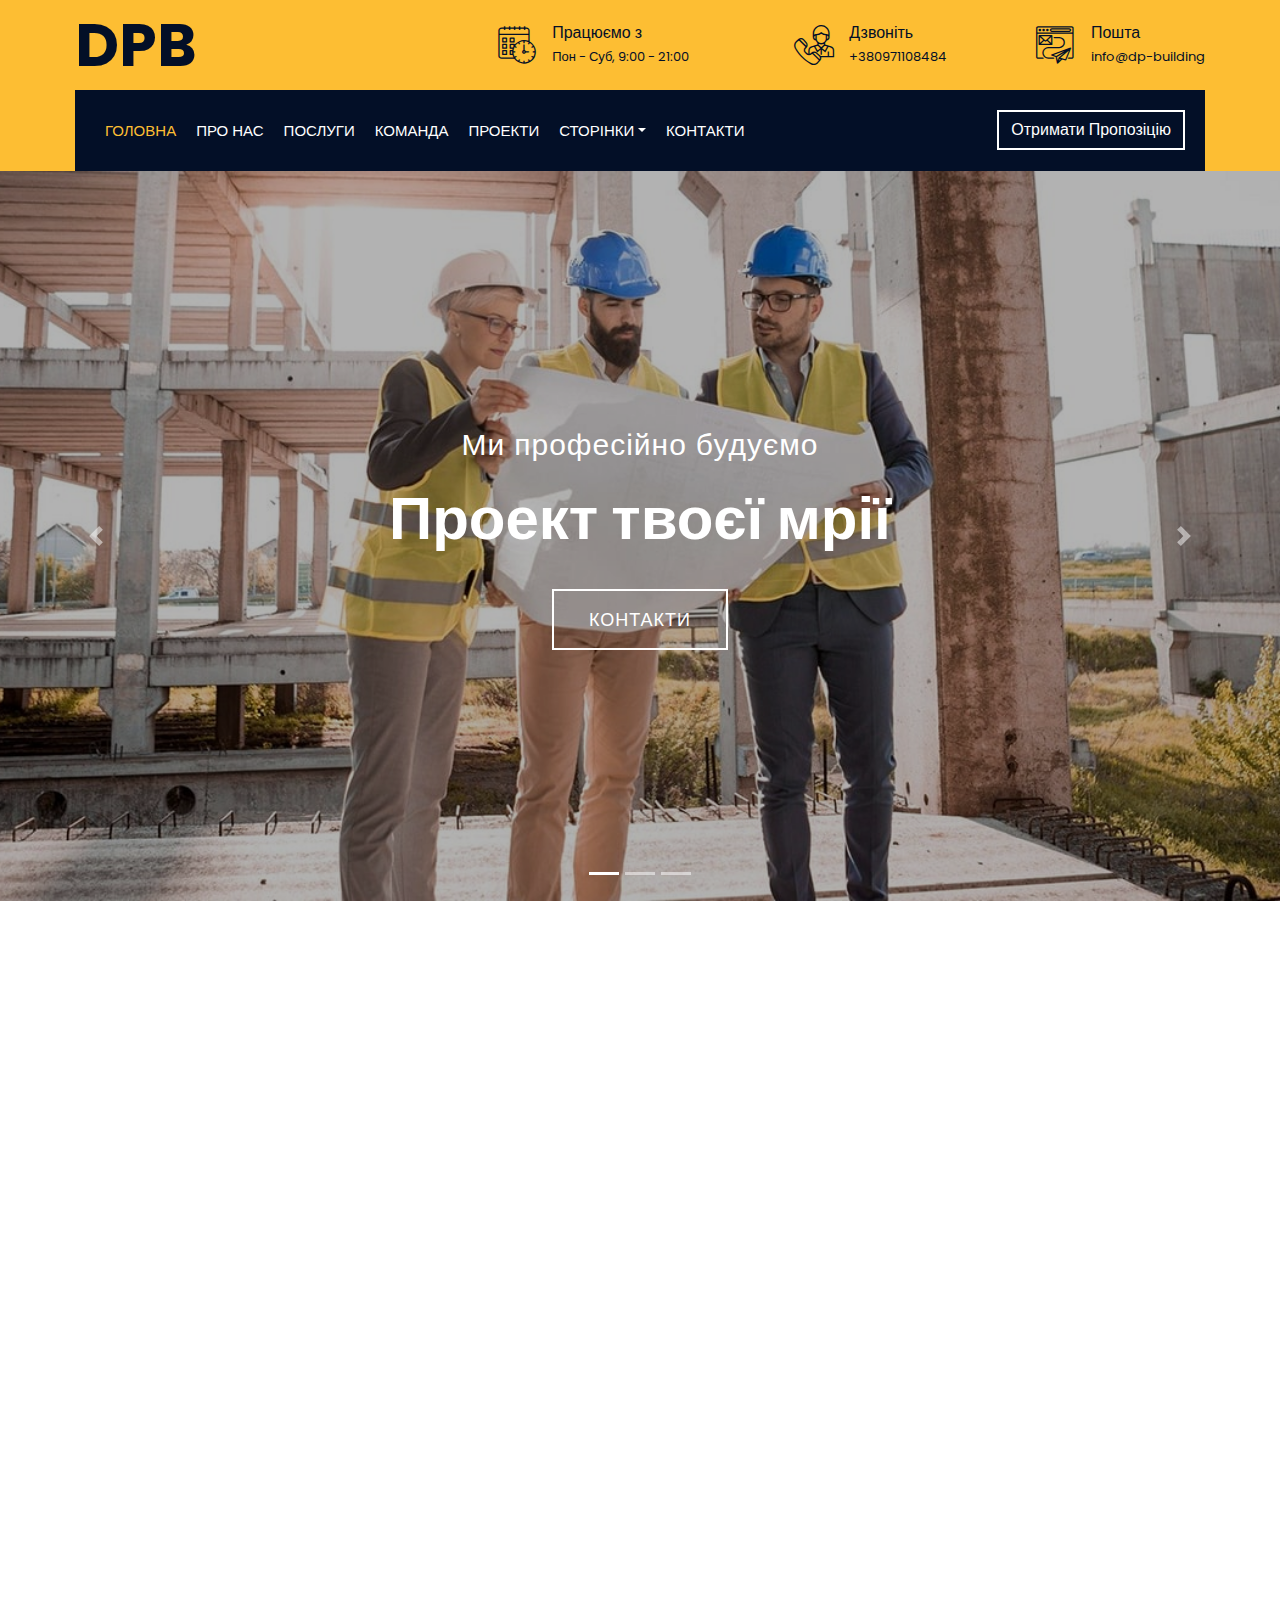
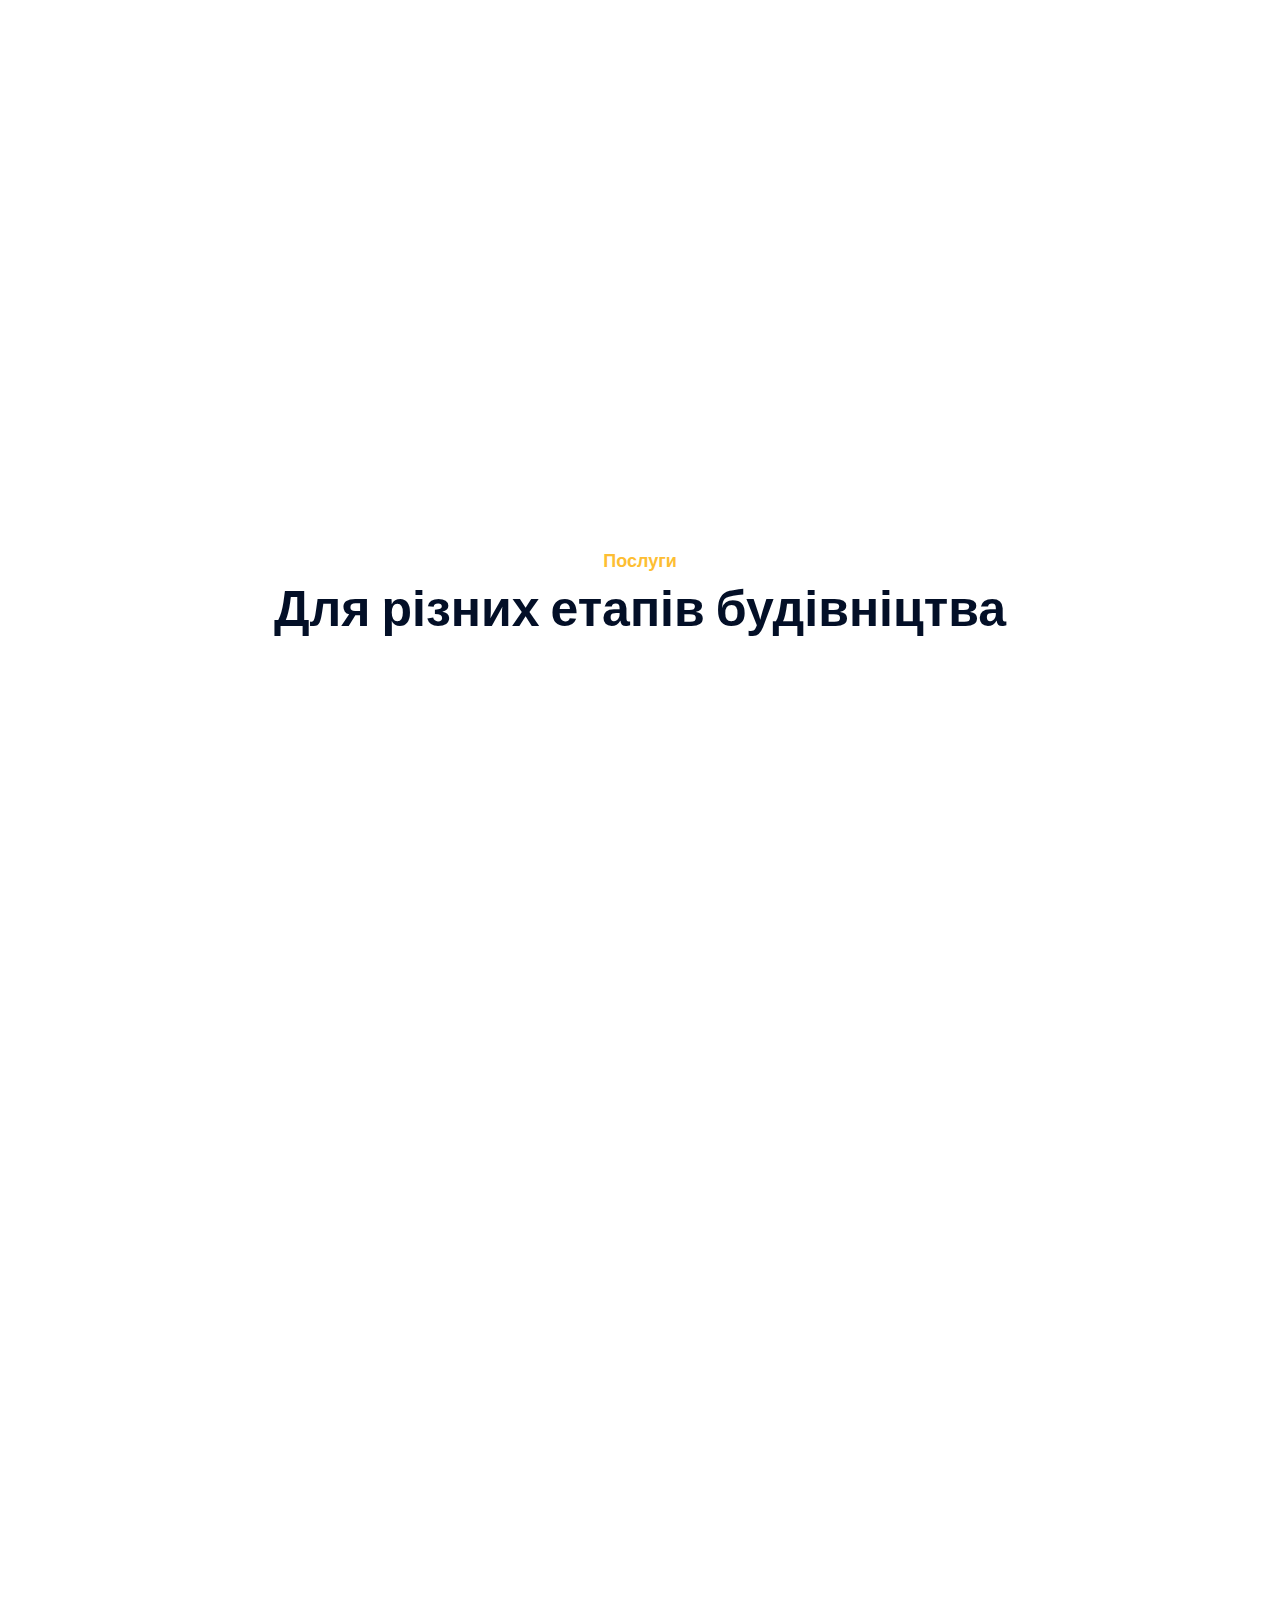
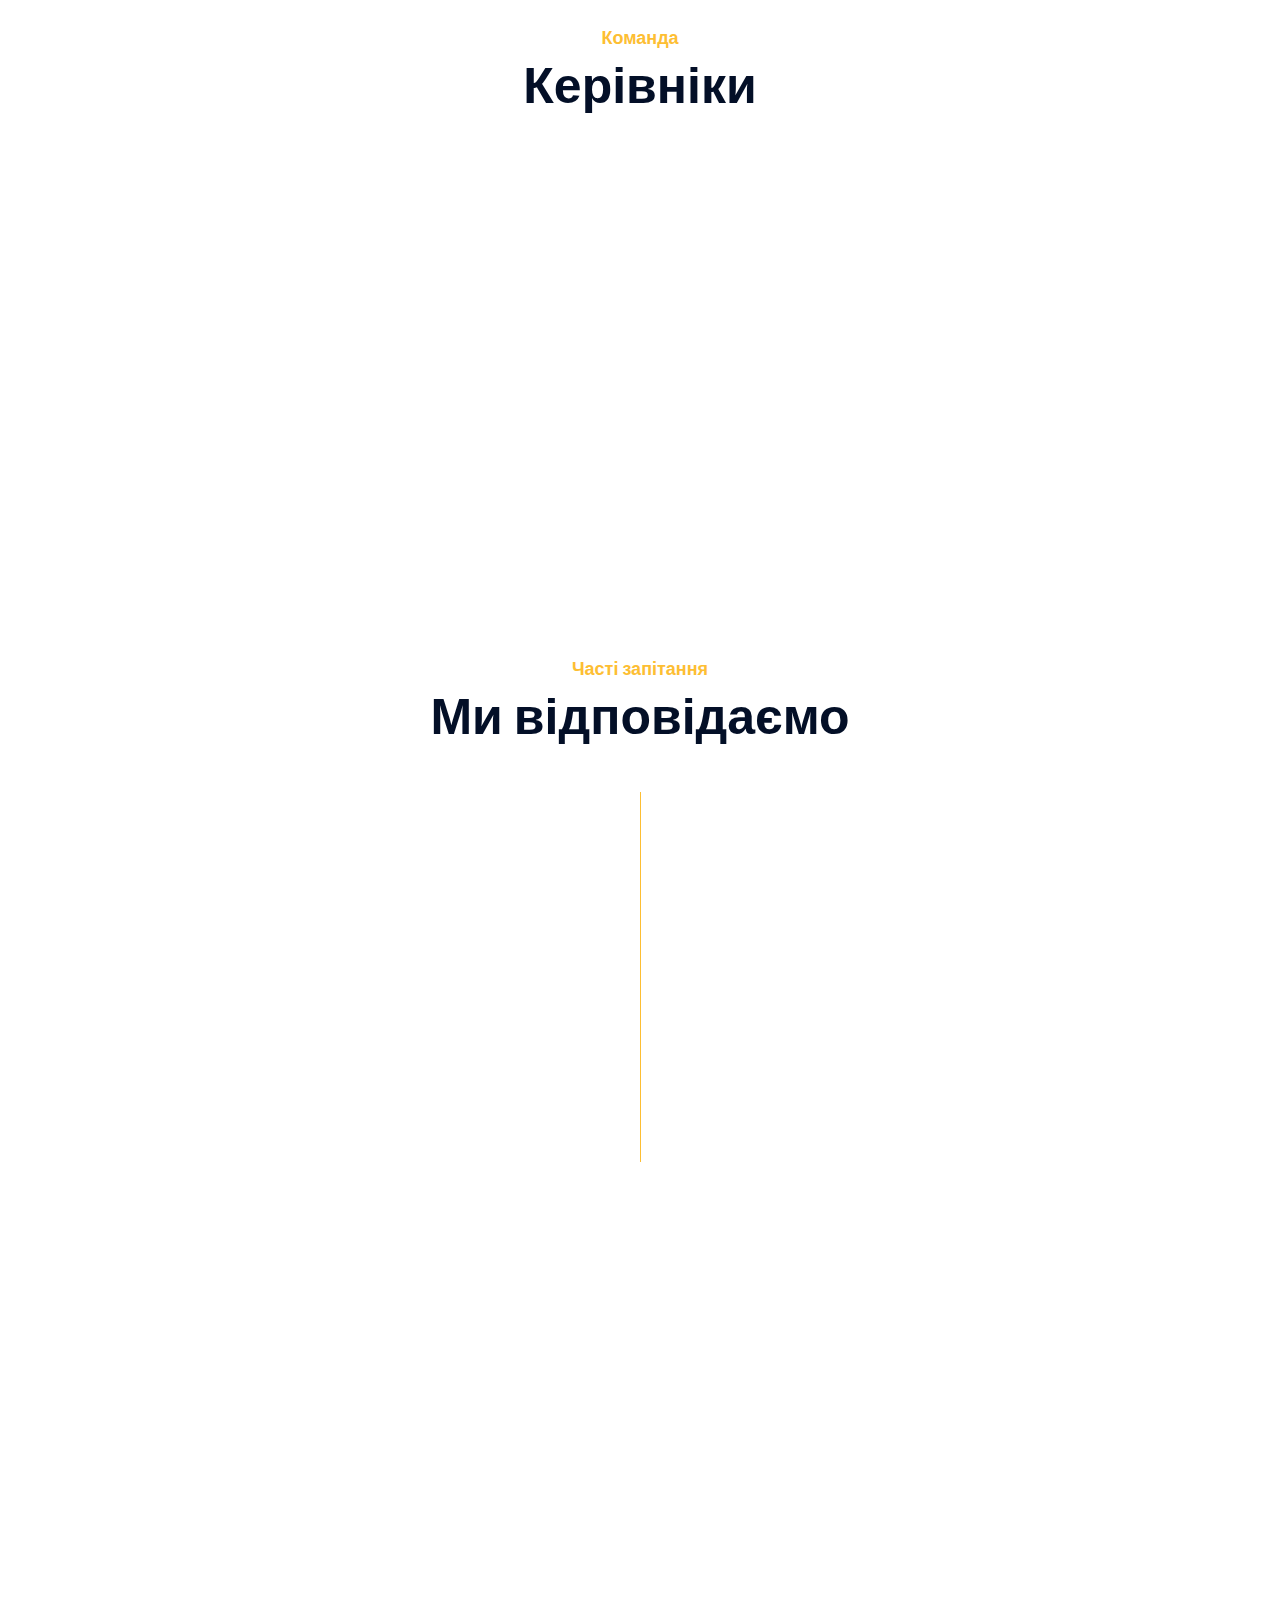
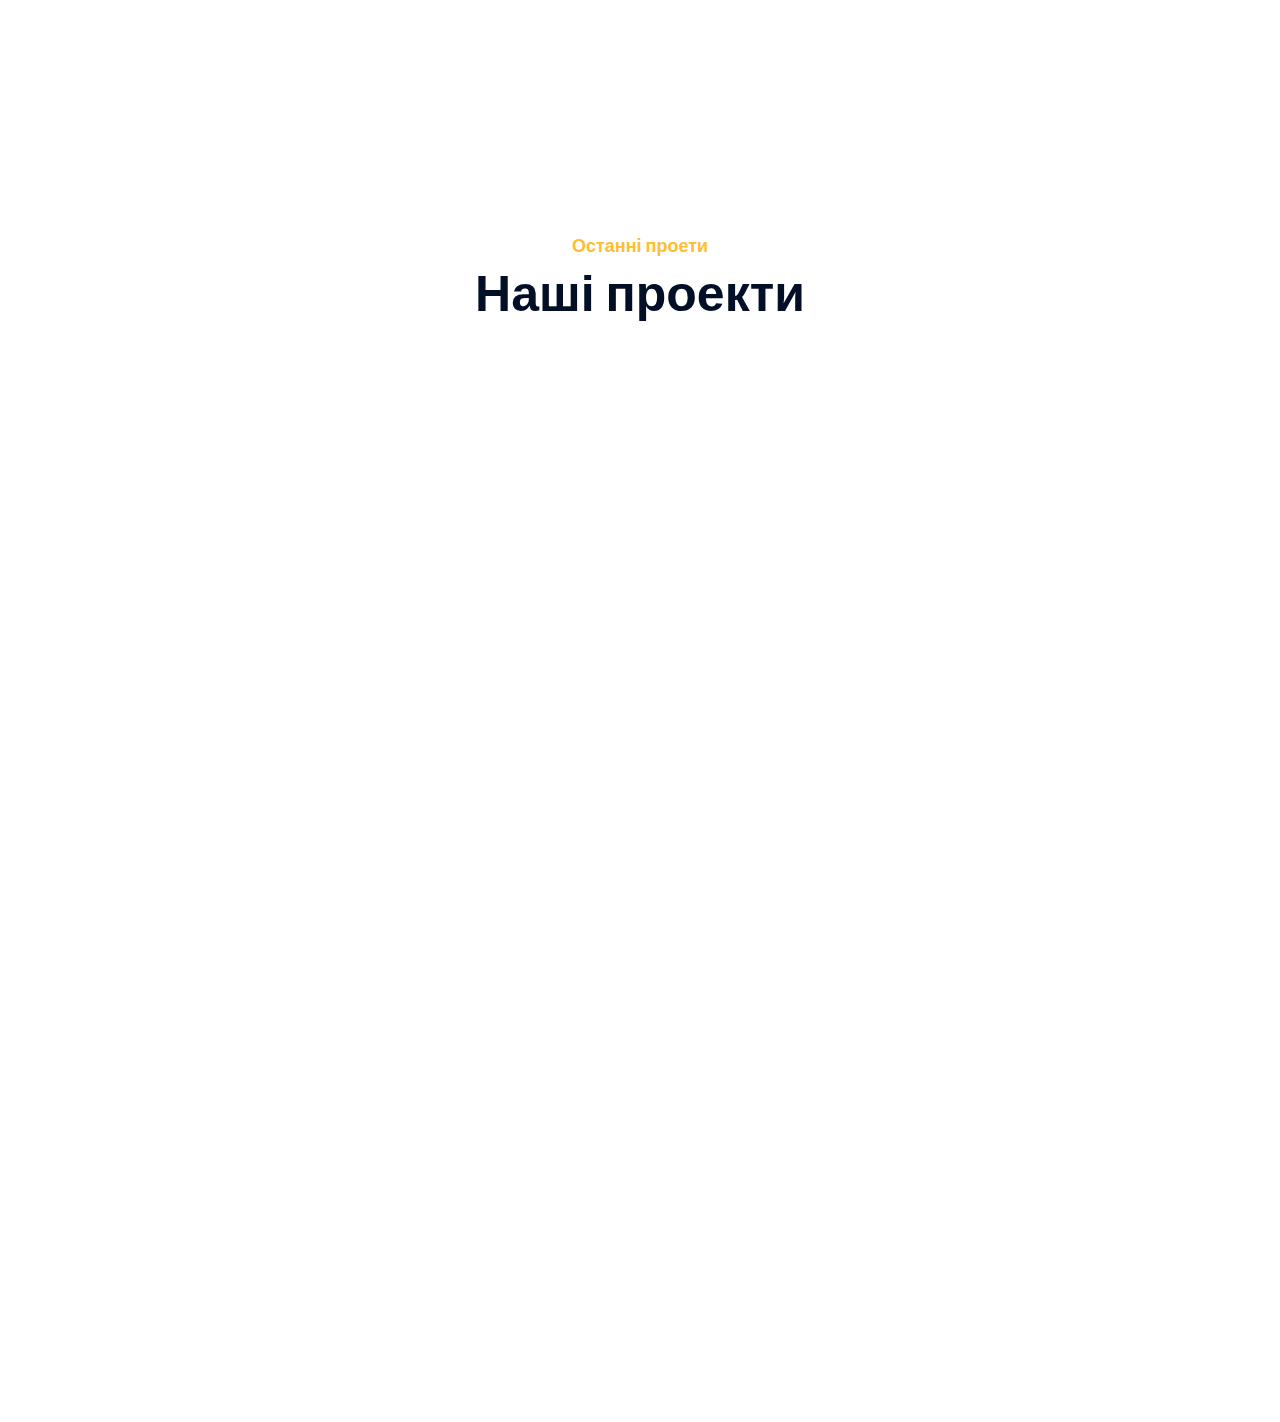
==== commit c61ff690: "Add files via upload" ====
--- a/index.html
+++ b/index.html
@@ -36,7 +36,7 @@
                         <div class="col-lg-4 col-md-12">
                             <div class="logo">
                                 <a href="index.html">
-                                    <h1>DP Building</h1>
+                                    <h1>DPB</h1>
                                     <!-- <img src="img/logo.jpg" alt="Logo"> -->
                                 </a>
                             </div>
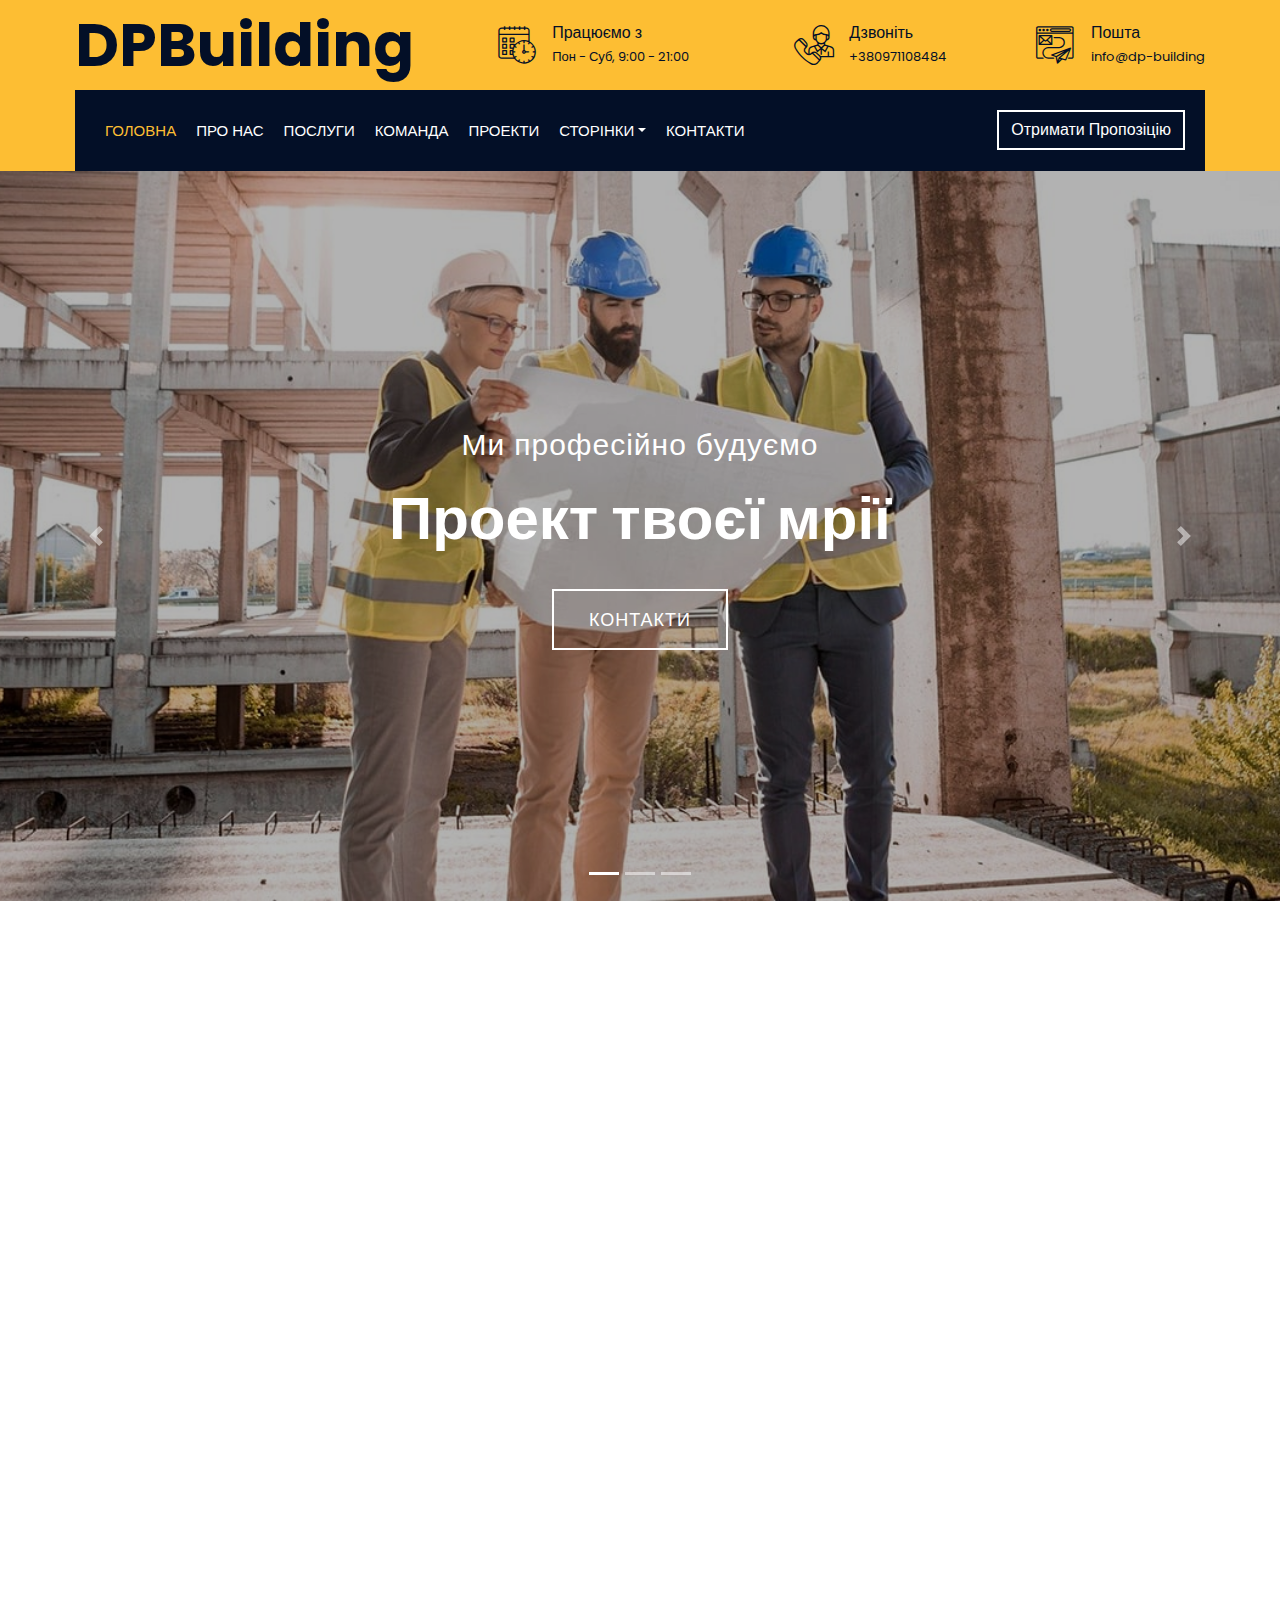
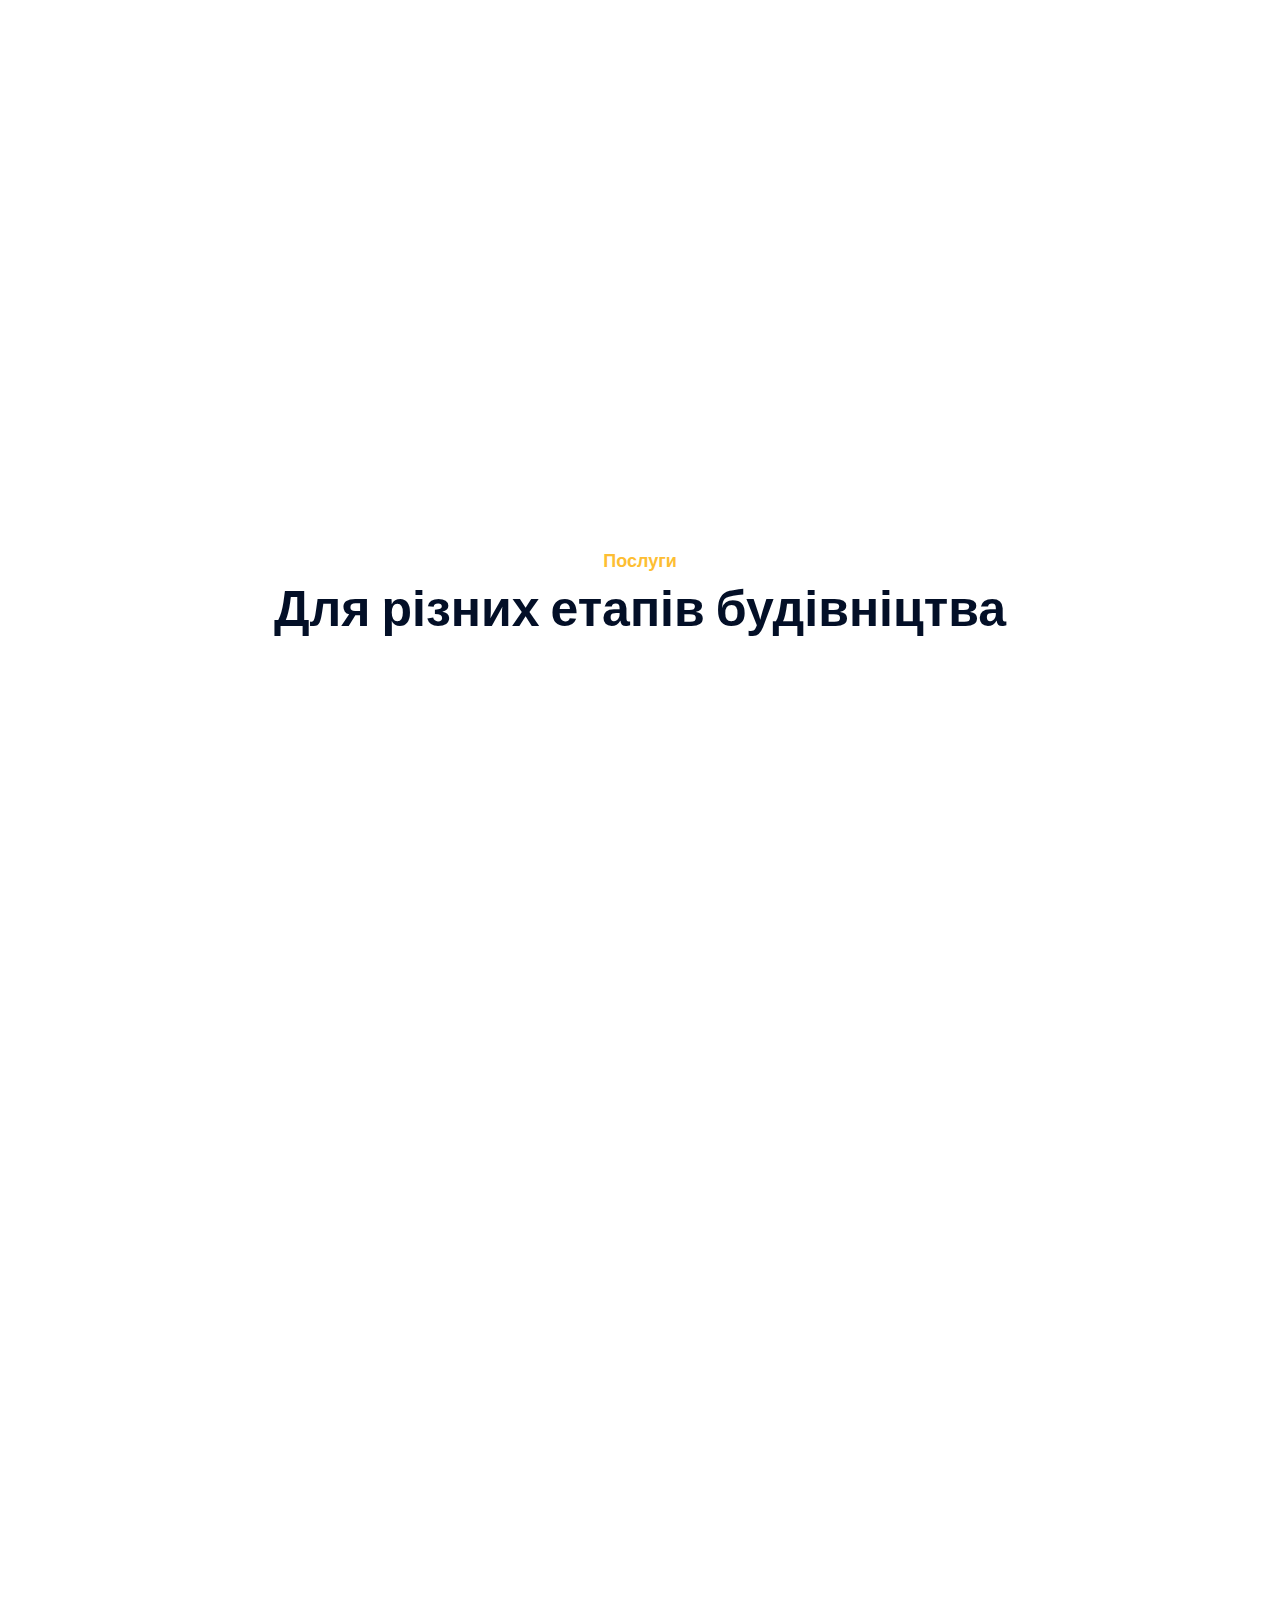
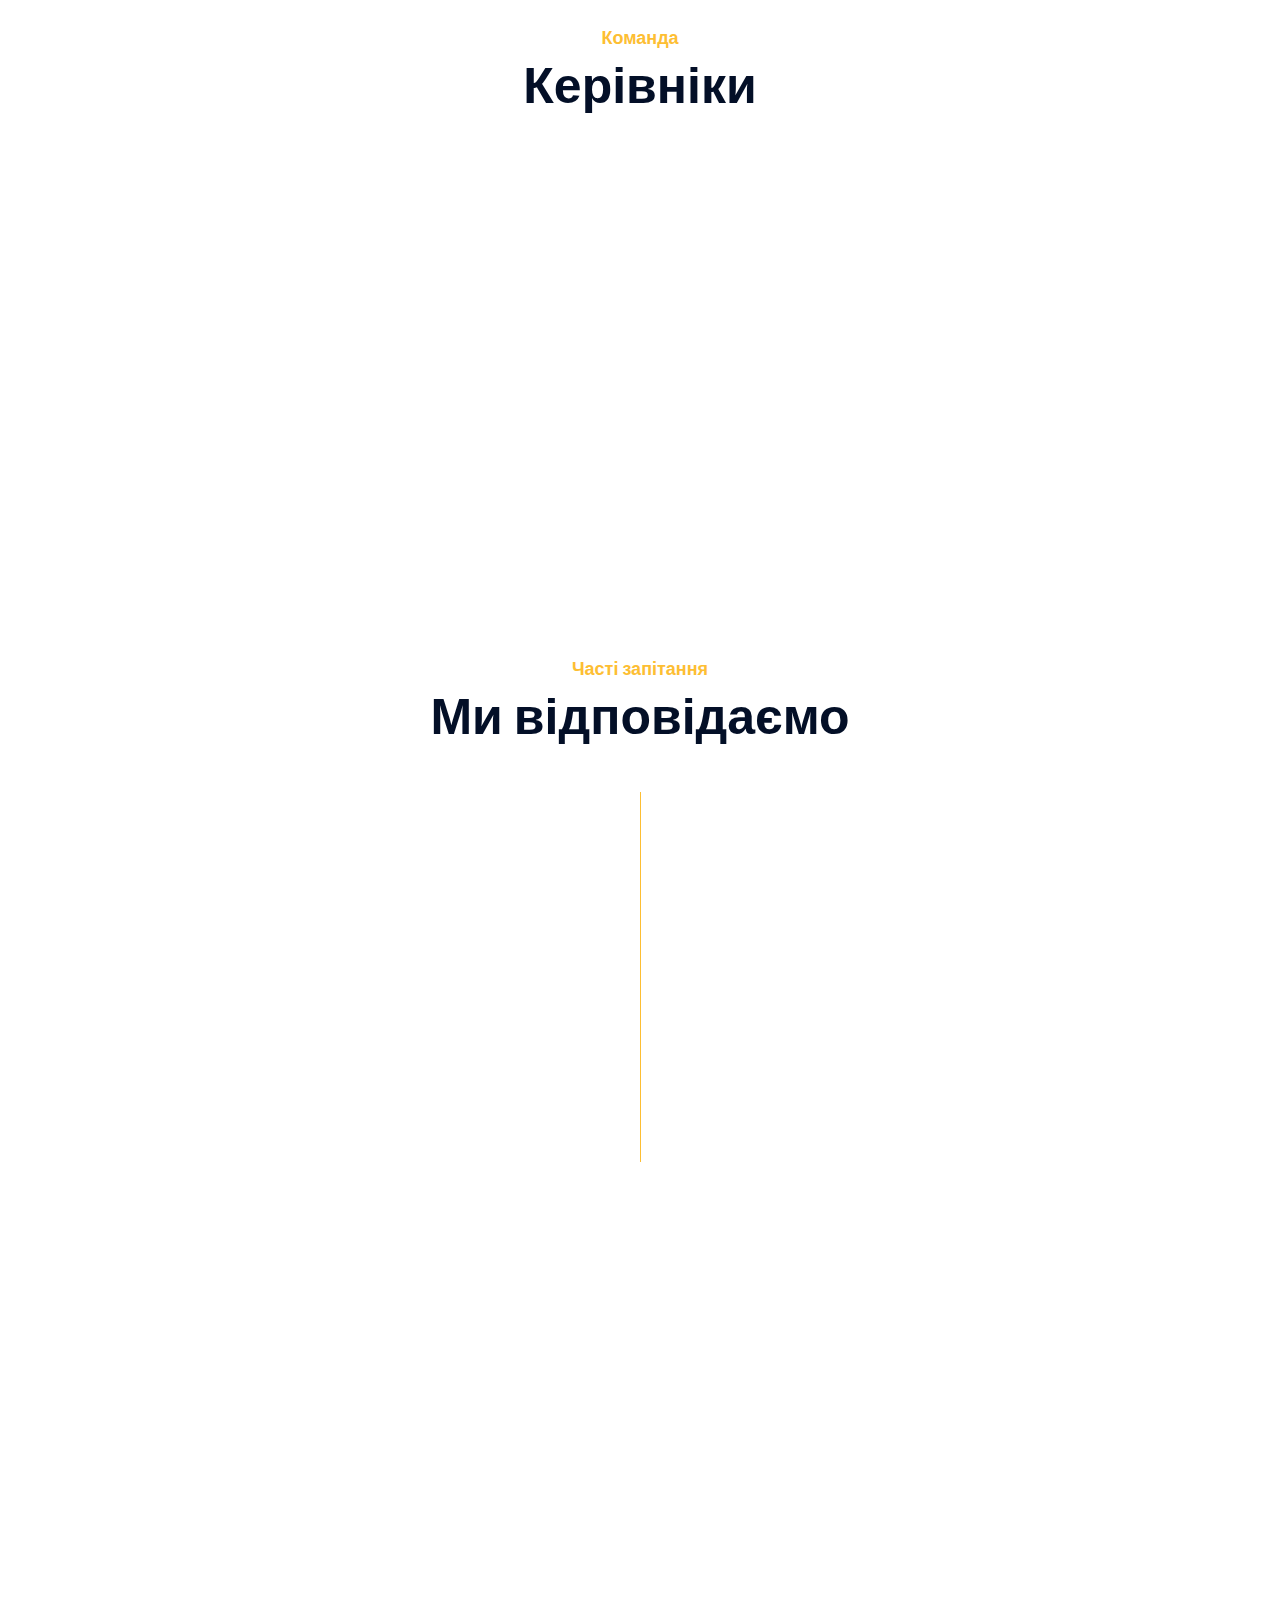
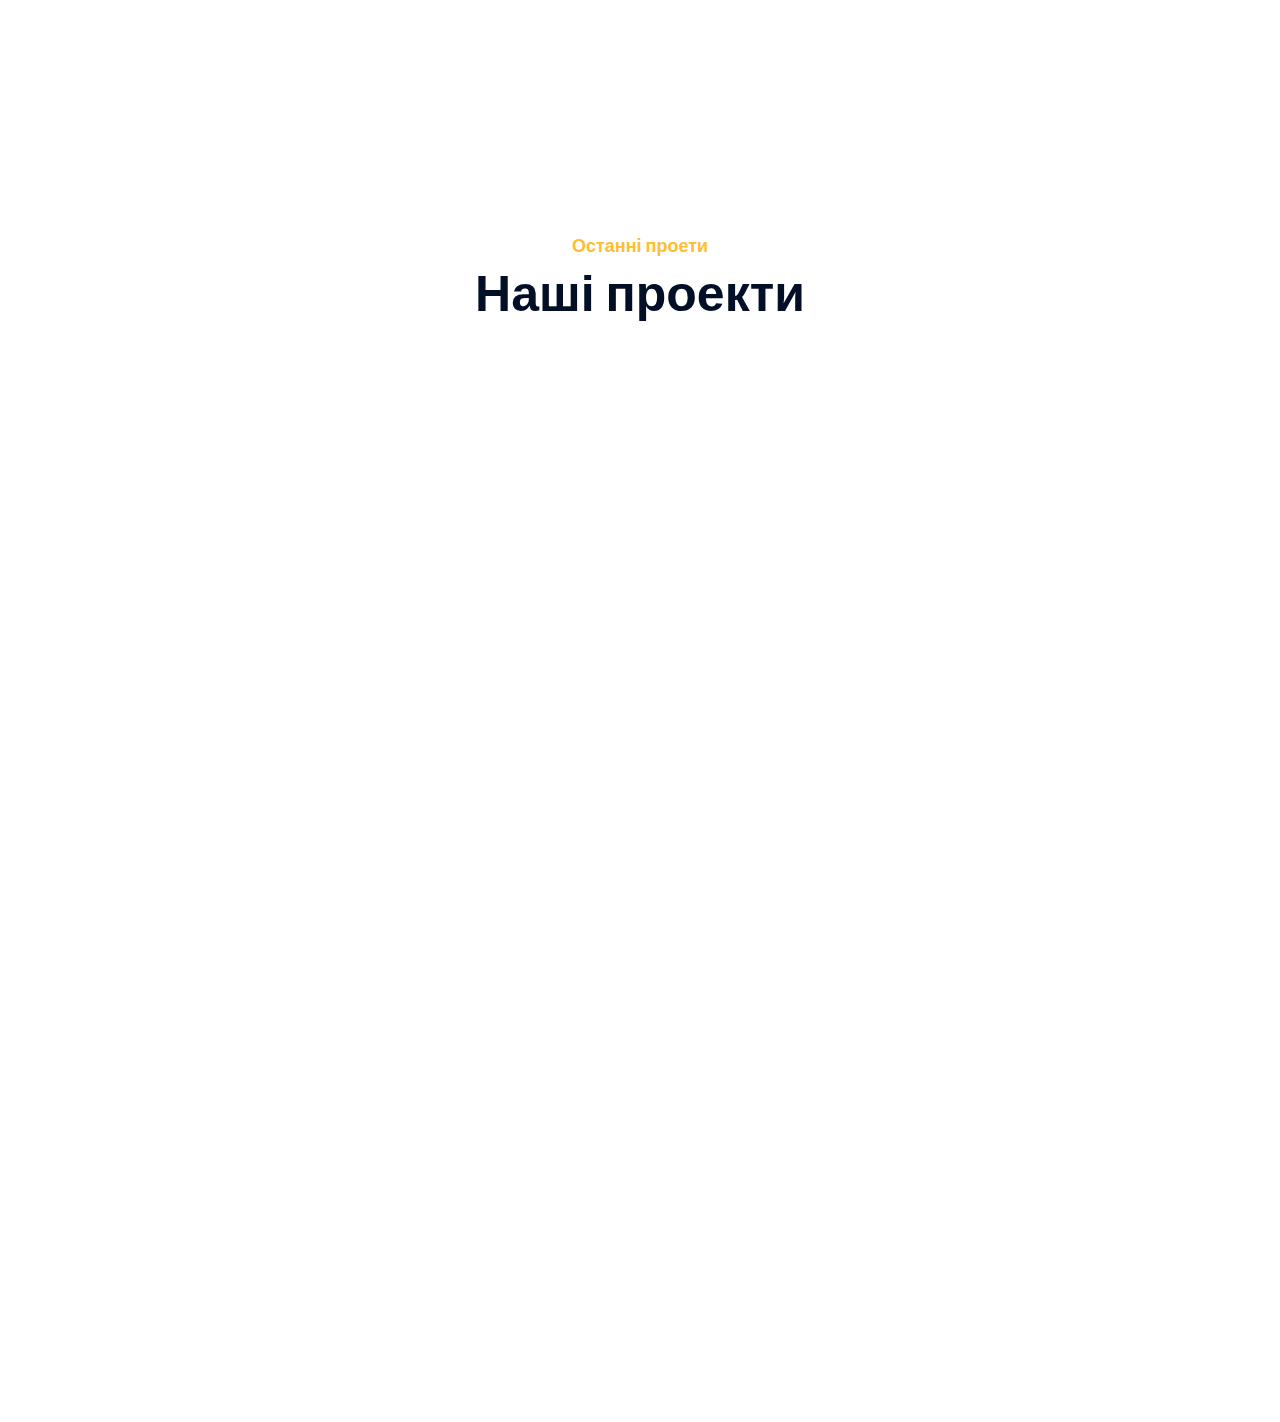
==== commit f93d91d4: "Add files via upload" ====
--- a/index.html
+++ b/index.html
@@ -36,7 +36,7 @@
                         <div class="col-lg-4 col-md-12">
                             <div class="logo">
                                 <a href="index.html">
-                                    <h1>DPB</h1>
+                                    <h1>DPBuilding</h1>
                                     <!-- <img src="img/logo.jpg" alt="Logo"> -->
                                 </a>
                             </div>
@@ -173,7 +173,7 @@
                         <div class="col-lg-4 col-md-12">
                             <div class="feature-item">
                                 <div class="feature-icon">
-                                    <i class="flaticon-worker"></i>
+                                    <div class="flaticon-worker"></div>
                                 </div>
                                 <div class="feature-text">
                                     <h3>Експерти проектують</h3>
@@ -184,10 +184,10 @@
                         <div class="col-lg-4 col-md-12">
                             <div class="feature-item">
                                 <div class="feature-icon">
-                                    <i class="flaticon-building"></i>
+                                    <div class="flaticon-building"></div>
                                 </div>
                                 <div class="feature-text">
-                                    <h3>Профессіонали будують</h3>
+                                    <h3>Досвід </h3>
                                     <p>Досвід будівельніків перевірений на наших власних будівніцтвах</p>
                                 </div>
                             </div>
@@ -195,7 +195,7 @@
                         <div class="col-lg-4 col-md-12">
                             <div class="feature-item">
                                 <div class="feature-icon">
-                                    <i class="flaticon-call"></i>
+                                    <div class="flaticon-call"></div>
                                 </div>
                                 <div class="feature-text">
                                     <h3>Ми маємо що показати</h3>
--- a/css/style.css
+++ b/css/style.css
@@ -93,6 +93,12 @@
     font-size: 60px;
     line-height: 60px;
     font-weight: 700;
+}
+@media (max-width: 767.98px) {
+    .top-bar .logo h1 {
+        font-size: 40px;
+        
+    }
 }
 
 .top-bar .logo img {
